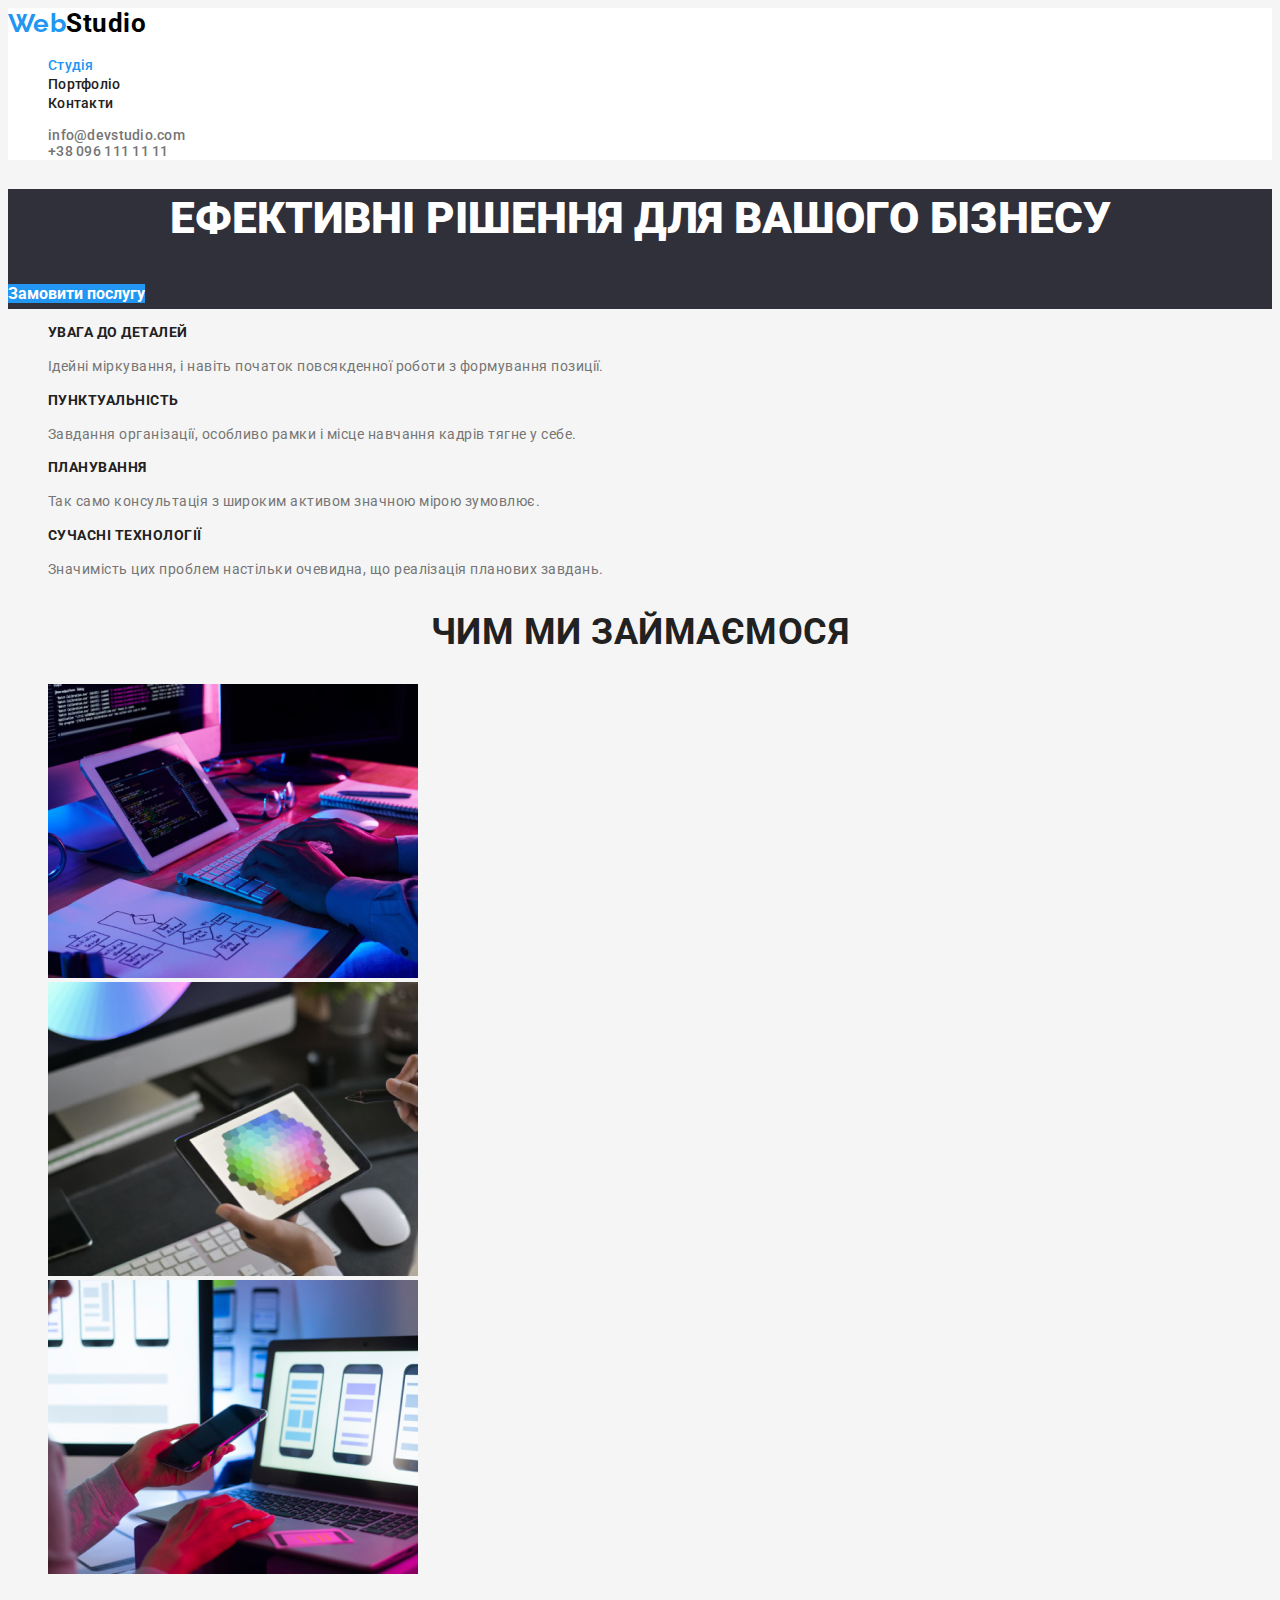
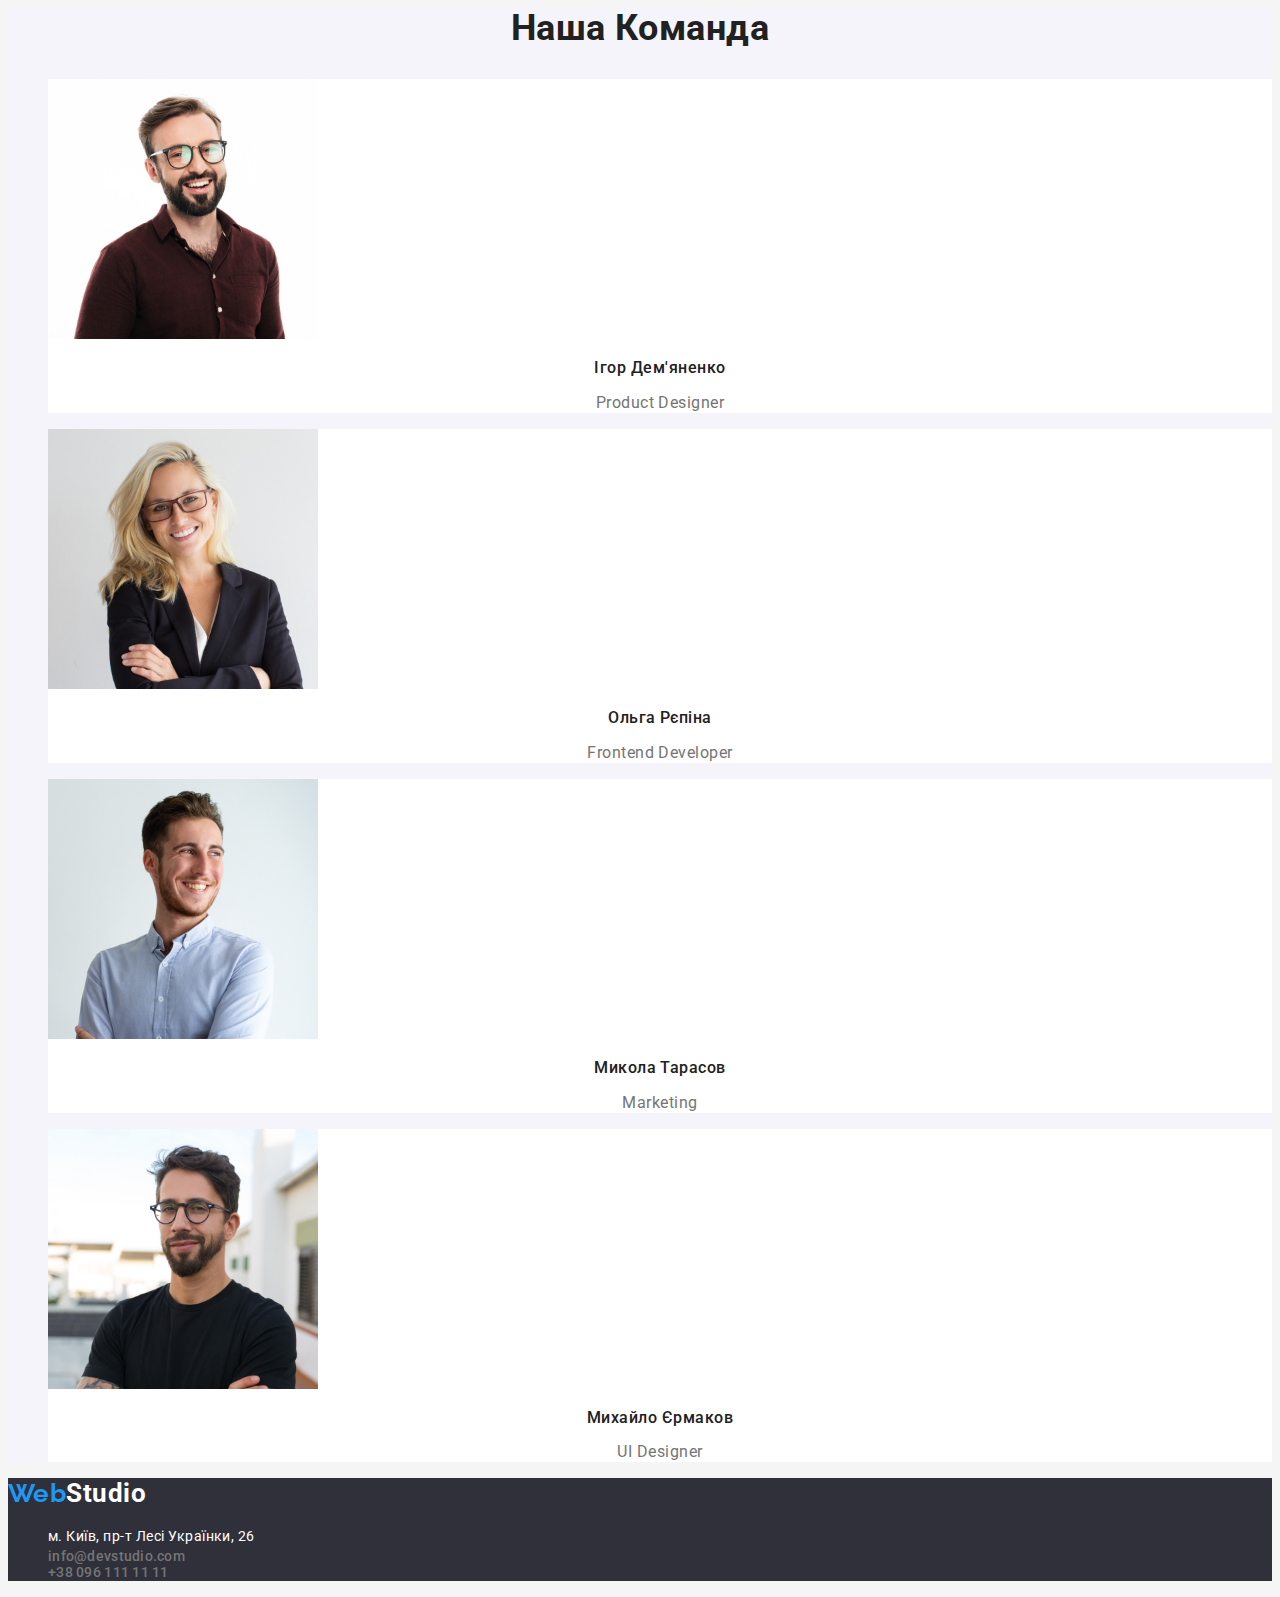
==== index.html @ 70645cce "first commit" ====
<!DOCTYPE html>
<html lang="uk">
  <head>
    <meta charset="UTF-8" />
    <meta http-equiv="X-UA-Compatible" content="IE=edge" />
    <meta name="viewport" content="width=device-width, initial-scale=1.0" />
    <link rel="preconnect" href="https://fonts.googleapis.com" />
    <link
      href="https://fonts.googleapis.com/css2?family=Raleway:wght@700&family=Roboto:wght@400;500;700;900&display=swap"
      rel="stylesheet"
    />
    <link rel="stylesheet" href="./styles/styles.css" />
    <title>WebStudio</title>
  </head>
  <body>
    <!--header block-->
    <header class="header">
      <nav>
        <a href="./index.html" class="logo"
          ><span class="first-text-logo">Web</span>Studio</a
        >
        <ul>
          <li>
            <a class="navigation link current" href="./index.html">Студія</a>
          </li>
          <li>
            <a class="navigation link" href="./portfolio.html">Портфоліо</a>
          </li>
          <li>
            <a class="navigation link" href="./contacts.html">Контакти</a>
          </li>
        </ul>
      </nav>

      <ul>
        <li>
          <address class="address link">
            <a href="mailto:info@devstudio.com"></a>info@devstudio.com
          </address>
        </li>
        <li>
          <address class="address link">
            <a href="tel:+380961111111"></a>+38 096 111 11 11
          </address>
        </li>
      </ul>
    </header>

    <!--main block-->
    <main>
      <!--hero block-->
      <section class="hero-section">
        <h1 class="hero-title">Ефективні рішення для вашого бізнесу</h1>
        <a class="hero-button" href="">Замовити послугу</a>
      </section>

      <!--description-->
      <section class="description">
        <h2 class="visually-hidden">Переваги</h2>
        <ul>
          <li>
            <h3 class="description-title">УВАГА ДО ДЕТАЛЕЙ</h3>
            <p class="description-subtitle">
              Ідейні міркування, і навіть початок повсякденної роботи з
              формування позиції.
            </p>
          </li>

          <li>
            <h3 class="description-title">ПУНКТУАЛЬНІСТЬ</h3>
            <p class="description-subtitle">
              Завдання організації, особливо рамки і місце навчання кадрів тягне
              у себе.
            </p>
          </li>

          <li>
            <h3 class="description-title">ПЛАНУВАННЯ</h3>
            <p class="description-subtitle">
              Так само консультація з широким активом значною мірою зумовлює.
            </p>
          </li>

          <li>
            <h3 class="description-title">СУЧАСНІ ТЕХНОЛОГІЇ</h3>
            <p class="description-subtitle">
              Значимість цих проблем настільки очевидна, що реалізація планових
              завдань.
            </p>
          </li>
        </ul>
      </section>

      <!--doing-->
      <section>
        <h2 class="section-title">ЧИМ МИ ЗАЙМАЄМОСЯ</h2>
        <ul>
          <li>
            <img src="./images/img1.jpg" alt="Пишуть код" width="370" />
          </li>
          <li>
            <img src="./images/img2.jpg" alt="Корекція коліру" width="370" />
          </li>
          <li>
            <img src="./images/img3.jpg" alt="Мобільні додатки" width="370" />
          </li>
        </ul>
      </section>

      <!--command-->
      <section class="command">
        <h2 class="section-title">Наша Команда</h2>
        <ul>
          <li class="card">
            <img src="./images/igor.jpg" alt="Чоловік" width="270" />
            <h3 class="command-title">Ігор Дем'яненко</h3>
            <p class="command-subtitle">Product Designer</p>
          </li>
          <li class="card">
            <img src="./images/olha.jpg" alt="Жінка" width="270" />
            <h3 class="command-title">Ольга Рєпіна</h3>
            <p class="command-subtitle">Frontend Developer</p>
          </li>
          <li class="card">
            <img src="./images/mikola.jpg" alt="Чоловік" width="270" />
            <h3 class="command-title">Микола Тарасов</h3>
            <p class="command-subtitle">Marketing</p>
          </li>
          <li class="card">
            <img src="./images/mihailo.jpg" alt="Чоловік" width="270" />
            <h3 class="command-title">Михайло Єрмаков</h3>
            <p class="command-subtitle">UI Designer</p>
          </li>
        </ul>
      </section>
    </main>

    <!--footer block-->
    <footer class="footer">
      <a href="./index.html" class="logo"
        ><span class="first-text-logo">Web</span>Studio</a
      >
      <ul>
        <li>
          <address class="address-street">
            м. Київ, пр-т Лесі Українки, 26
          </address>
        </li>
        <li>
          <address class="address link">
            <a href="mailto:info@devstudio.com"></a>info@devstudio.com
          </address>
        </li>
        <li>
          <address class="address link">
            <a href="tel:+380961111111"></a>+38 096 111 11 11
          </address>
        </li>
      </ul>
    </footer>
  </body>
</html>
---- styles/styles.css ----
:root {
    --primary-color-text: #212121;
    --secondary-color-text: #757575;
    --white-color-text: #FFFFFF;
    --accent-color-text: #2196F3;
    --hero-footer-background-color: #2F303A;
    --primary-background-color: #F5F5F5;
    --secondary-background-color: #FFFFFF;
    --command-button-background-color: #F5F4FA;
}

body {
    background-color: var(--primary-background-color);
    color: var(--primary-color-text);
    font-family: Roboto, sans-serif;
    letter-spacing: 0.03em;
}


.section-title {
    font-size: 36px;
    line-height: 1.16;
    text-align: center;
}

li {
    list-style-type: none;
}

.navigation.link.current {
    color: var(--accent-color-text);
}

.visually-hidden {
    position: absolute;
    white-space: nowrap;
    width: 1px;
    height: 1px;
    overflow: hidden;
    border: 0;
    padding: 0;
    clip: rect(0 0 0 0);
    clip-path: inset(50%);
    margin: -1px;
}

/* Header */

.header {
    background-color: var(--secondary-background-color);
}

.logo {
    color: #000000;
    text-decoration: none;
    font-weight: 700;
    font-size: 26px;
    line-height: 1.19;
    
}

.first-text-logo{
    color: var(--accent-color-text);
    font-family: Raleway, sans-serif;

}

.link {
    text-decoration: none;
}

.navigation.link {
    color: var(--primary-color-text);
    font-weight: 500;
    font-size: 14px;
    line-height: 1.14;
    letter-spacing: 0.02em;
}

.address.link {
    color: var(--secondary-color-text);
    font-style: normal;
    font-weight: 500;
    font-size: 14px;
    line-height: 1.14;
    letter-spacing: 0.02em;
}

.link:hover,
.link:focus {
    color: var(--accent-color-text);
}



/* Main block */

/* Hero */
.hero-section {
    background-color: var(--hero-footer-background-color);
    letter-spacing: 0.0em;
}

.hero-title{
    color: var(--white-color-text);
    font-weight: 900;
    font-size: 44px;
    line-height: 1.36;
    text-align: center;
    text-transform: uppercase;
}

.hero-button{
    background-color: var(--accent-color-text);
    color: var(--white-color-text);
    text-decoration: none;
    font-weight: 700;
    font-size: 16px;
    line-height: 1.88;
}

/* description */
.description-title {
    font-size: 14px;
    line-height: 1.14;
    text-transform: uppercase;
}

.description-subtitle {
    color: var(--secondary-color-text);
    font-size: 14px;
    line-height: 1.71;
}

/* Command */
.command {
    background-color: var(--command-button-background-color);
}

.card {
    background-color: var(--secondary-background-color);
}

.command-title {
    font-weight: 500;
    font-size: 16px;
    line-height: 1.18;
    text-align: center;
}

.command-subtitle {
    color: var(--secondary-color-text);
    font-weight: 400;
    font-size: 16px;
    line-height: 1.18;
    text-align: center;
}

/* Footer */
.footer {
    background-color: var(--hero-footer-background-color);
}

.footer .logo {
    color: var(--white-color-text);
}

.address-street {
    color: var(--white-color-text);
    font-style: normal;
    font-weight: 400;
    font-size: 14px;
    line-height: 1.71;
}


/* PORTFOLIO */

/* portfilio */


.portfolio-button {
    color: var(--primary-color-text);
    background-color: var(--command-button-background-color);
    font-family: inherit;
    border-radius: 4px;
    font-weight: 500;
    font-size: 16px;
    line-height: 1.62;
    text-align: center;
    border: none;
    cursor: pointer
}

.portfolio-button:hover,
.portfolio-button:focus {
    background-color: var(--accent-color-text);
    color: var(--white-color-text);
}


.card-title {
    color: var(--primary-color-text);
    font-size: 18px;
    line-height: 2;
    letter-spacing: 0.06em;
}

.card-subtitle {
    color: var(--secondary-color-text);
    font-weight: 400;
    font-size: 16px;
    line-height: 1.88;
}
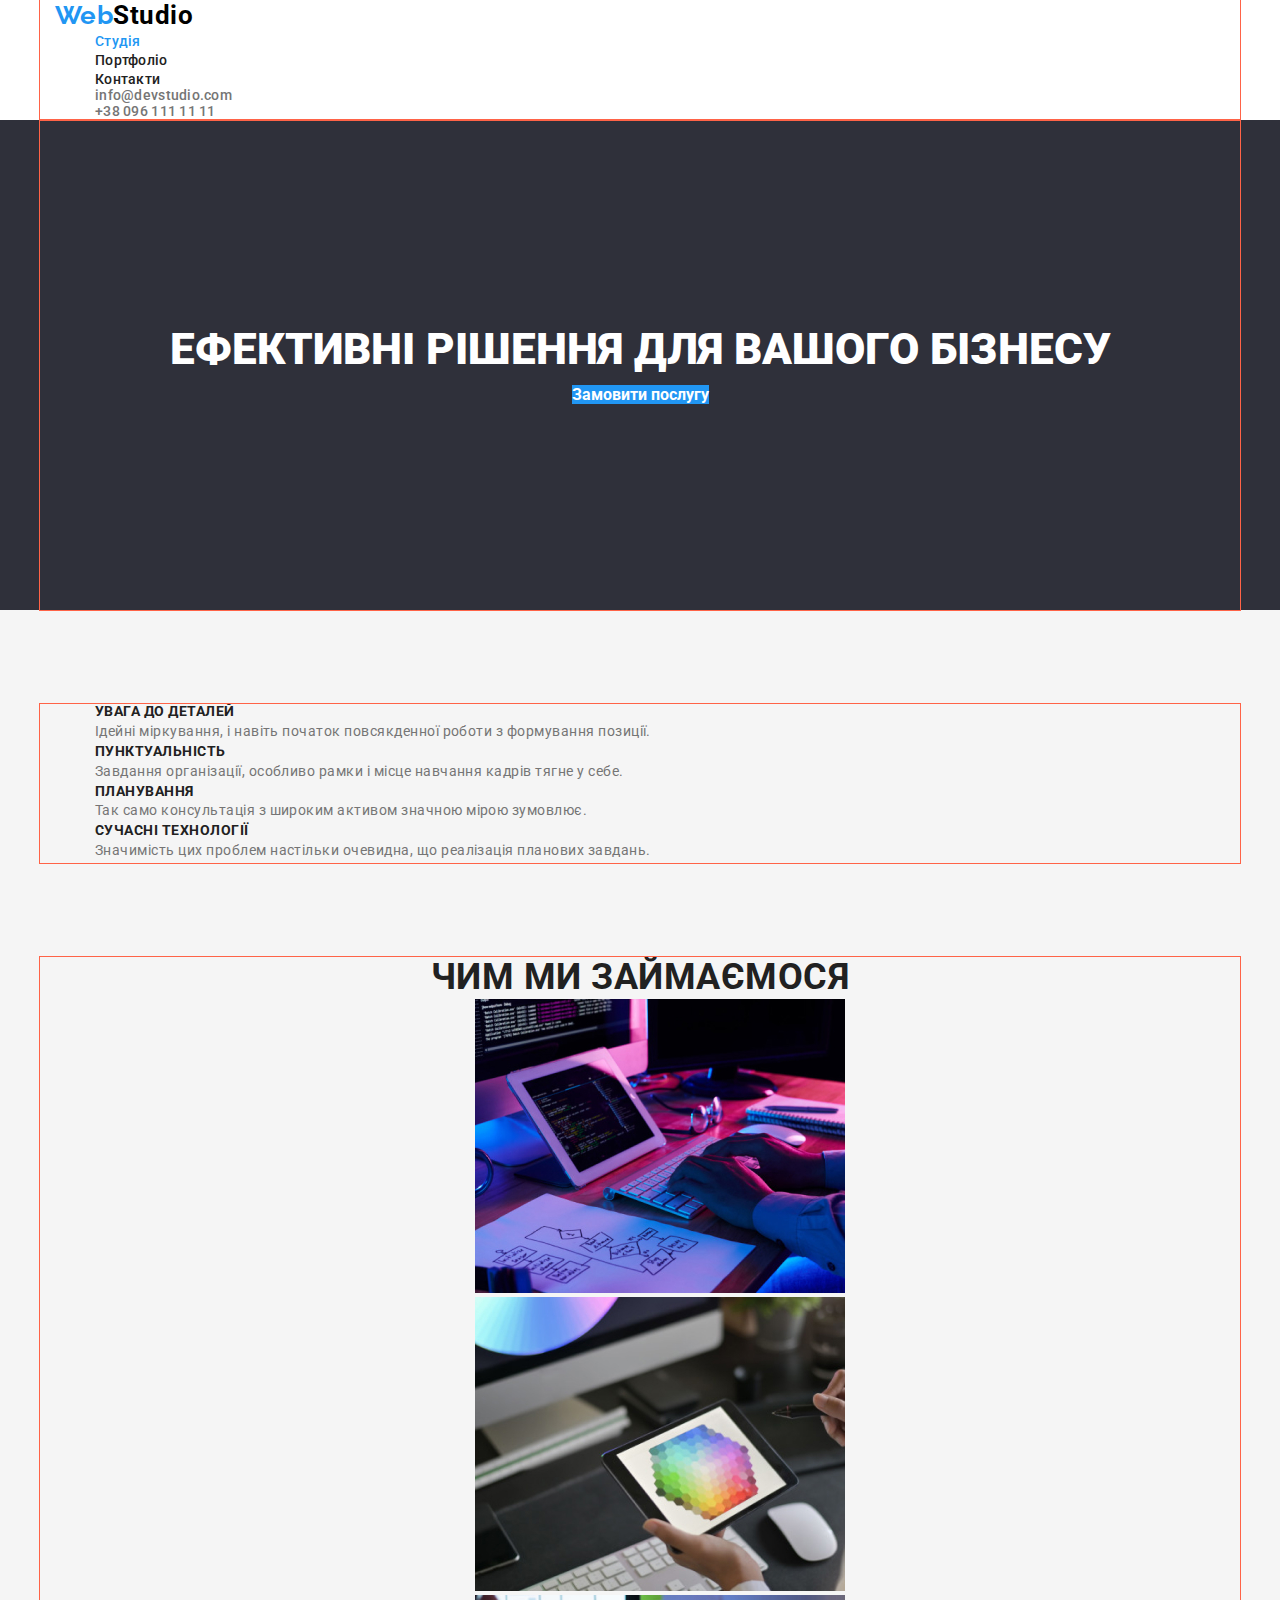
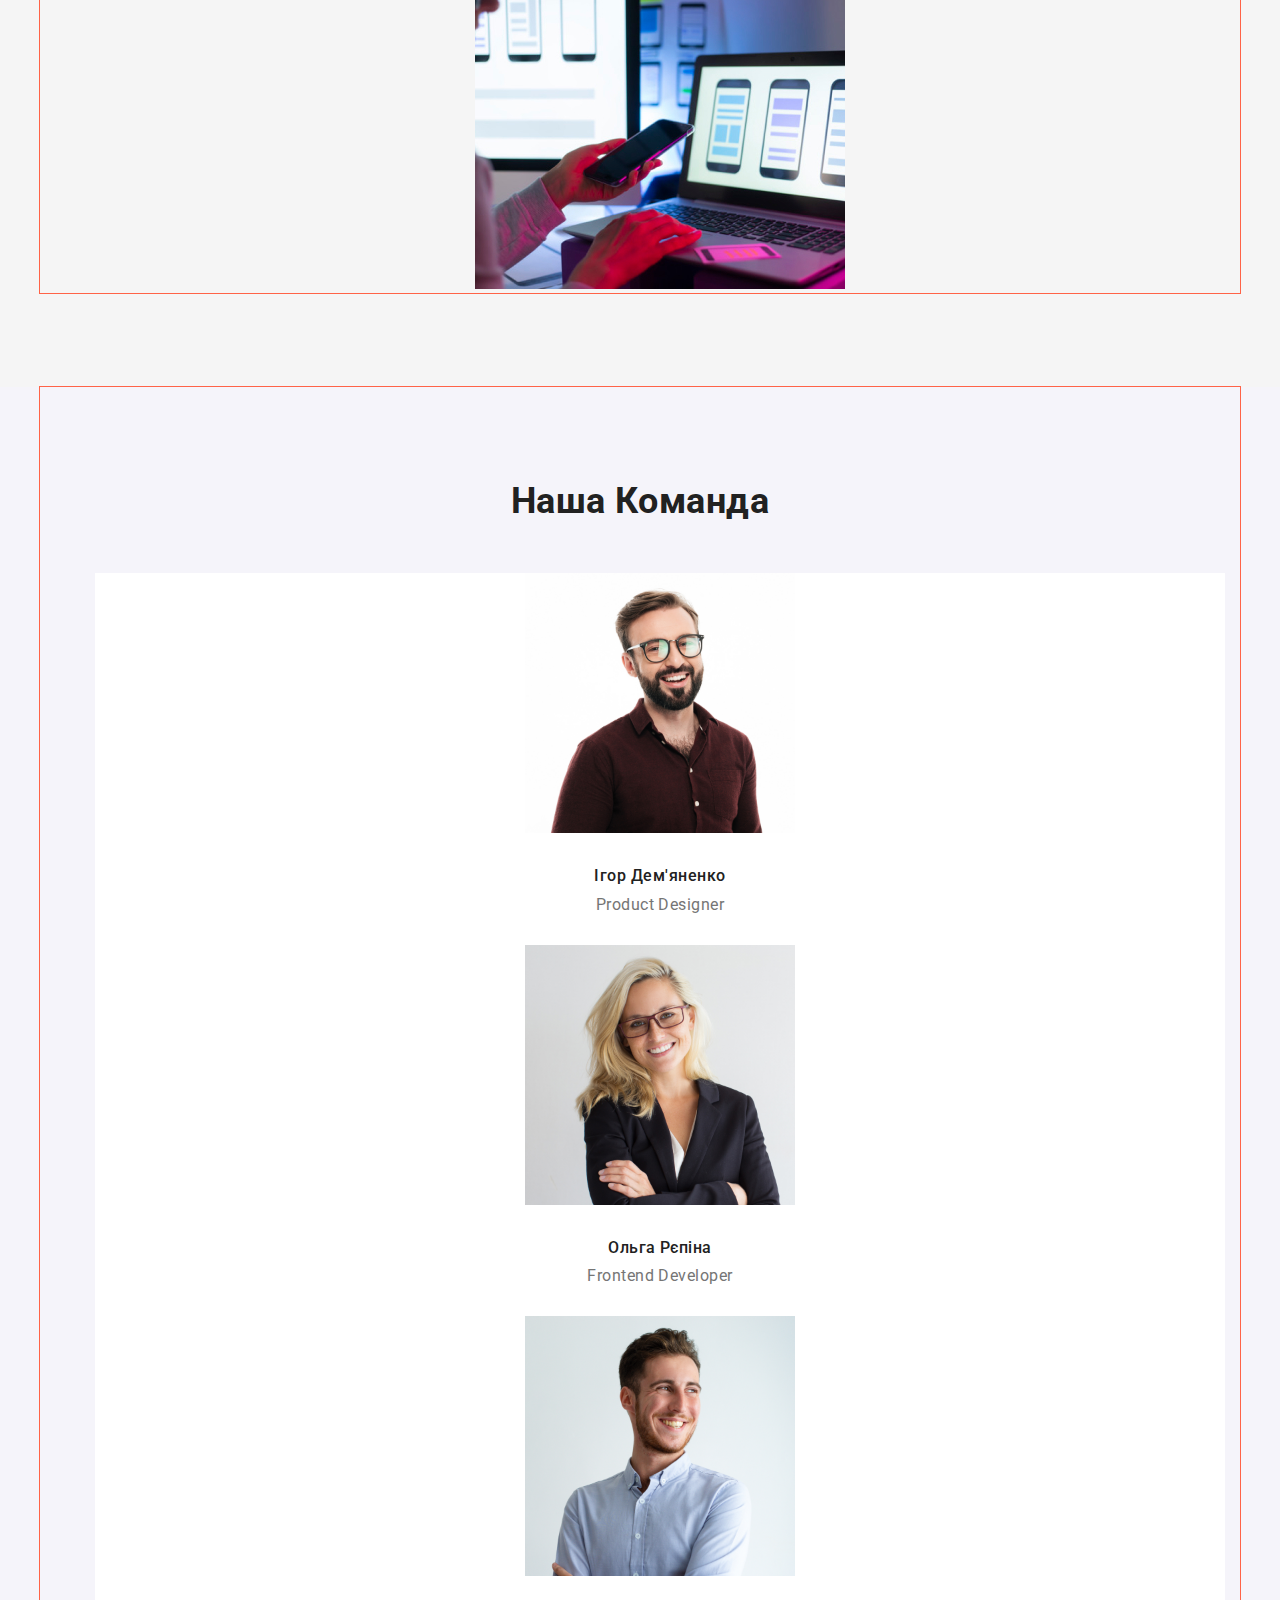
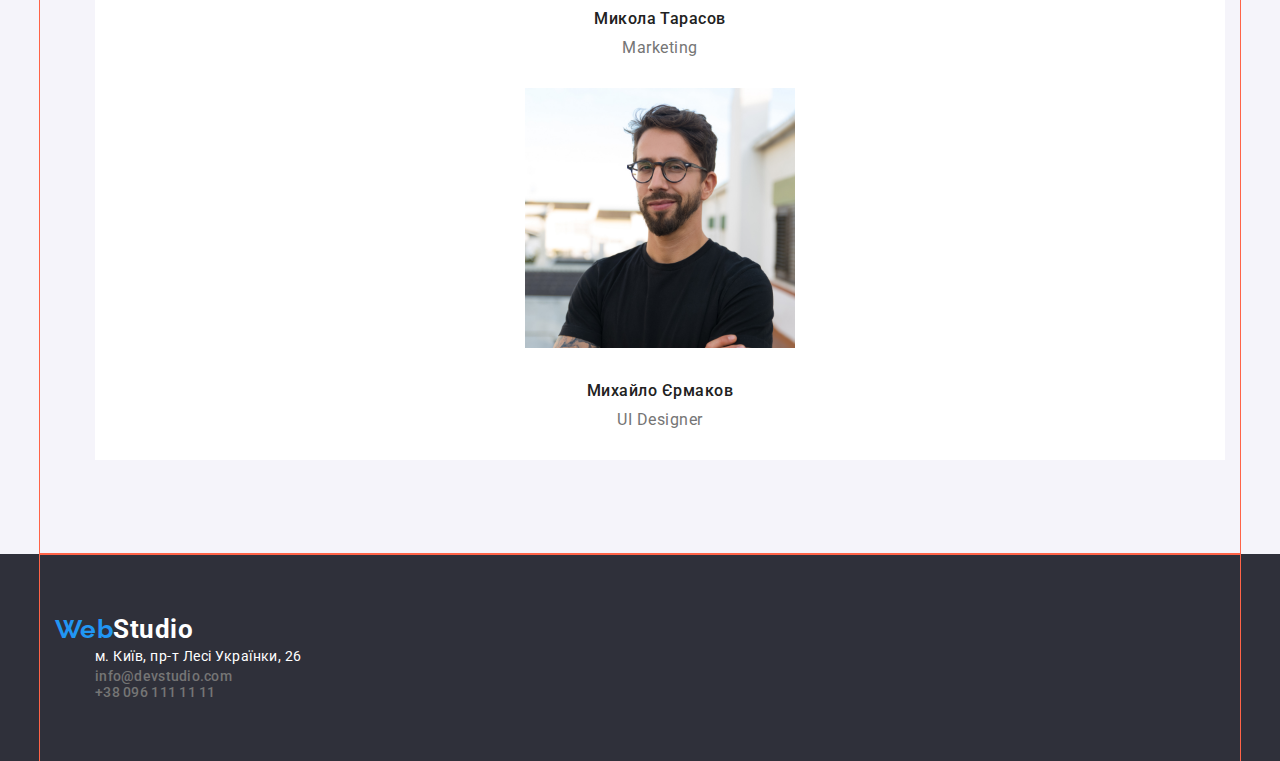
==== commit ed7ceb9d: "add padding and magrin in index.html" ====
--- a/index.html
+++ b/index.html
@@ -15,148 +15,180 @@
   <body>
     <!--header block-->
     <header class="header">
-      <nav>
-        <a href="./index.html" class="logo"
-          ><span class="first-text-logo">Web</span>Studio</a
-        >
+      <div class="container">
+        <nav>
+          <a href="./index.html" class="logo"
+            ><span class="first-text-logo">Web</span>Studio</a
+          >
+          <ul>
+            <li>
+              <a class="navigation link current" href="./index.html">Студія</a>
+            </li>
+            <li>
+              <a class="navigation link" href="./portfolio.html">Портфоліо</a>
+            </li>
+            <li>
+              <a class="navigation link" href="./contacts.html">Контакти</a>
+            </li>
+          </ul>
+        </nav>
+
         <ul>
           <li>
-            <a class="navigation link current" href="./index.html">Студія</a>
+            <address class="address link">
+              <a href="mailto:info@devstudio.com"></a>info@devstudio.com
+            </address>
           </li>
           <li>
-            <a class="navigation link" href="./portfolio.html">Портфоліо</a>
-          </li>
-          <li>
-            <a class="navigation link" href="./contacts.html">Контакти</a>
+            <address class="address link">
+              <a href="tel:+380961111111"></a>+38 096 111 11 11
+            </address>
           </li>
         </ul>
-      </nav>
-
-      <ul>
-        <li>
-          <address class="address link">
-            <a href="mailto:info@devstudio.com"></a>info@devstudio.com
-          </address>
-        </li>
-        <li>
-          <address class="address link">
-            <a href="tel:+380961111111"></a>+38 096 111 11 11
-          </address>
-        </li>
-      </ul>
+      </div>
     </header>
 
     <!--main block-->
     <main>
       <!--hero block-->
       <section class="hero-section">
-        <h1 class="hero-title">Ефективні рішення для вашого бізнесу</h1>
-        <a class="hero-button" href="">Замовити послугу</a>
+        <div class="container">
+          <h1 class="hero-title">Ефективні рішення для вашого бізнесу</h1>
+          <a class="hero-button" href="">Замовити послугу</a>
+        </div>
       </section>
 
       <!--description-->
       <section class="description">
-        <h2 class="visually-hidden">Переваги</h2>
-        <ul>
-          <li>
-            <h3 class="description-title">УВАГА ДО ДЕТАЛЕЙ</h3>
-            <p class="description-subtitle">
-              Ідейні міркування, і навіть початок повсякденної роботи з
-              формування позиції.
-            </p>
-          </li>
+        <div class="container">
+          <h2 class="visually-hidden">Переваги</h2>
+          <ul>
+            <li>
+              <h3 class="description-title">УВАГА ДО ДЕТАЛЕЙ</h3>
+              <p class="description-subtitle">
+                Ідейні міркування, і навіть початок повсякденної роботи з
+                формування позиції.
+              </p>
+            </li>
 
-          <li>
-            <h3 class="description-title">ПУНКТУАЛЬНІСТЬ</h3>
-            <p class="description-subtitle">
-              Завдання організації, особливо рамки і місце навчання кадрів тягне
-              у себе.
-            </p>
-          </li>
+            <li>
+              <h3 class="description-title">ПУНКТУАЛЬНІСТЬ</h3>
+              <p class="description-subtitle">
+                Завдання організації, особливо рамки і місце навчання кадрів
+                тягне у себе.
+              </p>
+            </li>
 
-          <li>
-            <h3 class="description-title">ПЛАНУВАННЯ</h3>
-            <p class="description-subtitle">
-              Так само консультація з широким активом значною мірою зумовлює.
-            </p>
-          </li>
+            <li>
+              <h3 class="description-title">ПЛАНУВАННЯ</h3>
+              <p class="description-subtitle">
+                Так само консультація з широким активом значною мірою зумовлює.
+              </p>
+            </li>
 
-          <li>
-            <h3 class="description-title">СУЧАСНІ ТЕХНОЛОГІЇ</h3>
-            <p class="description-subtitle">
-              Значимість цих проблем настільки очевидна, що реалізація планових
-              завдань.
-            </p>
-          </li>
-        </ul>
+            <li>
+              <h3 class="description-title">СУЧАСНІ ТЕХНОЛОГІЇ</h3>
+              <p class="description-subtitle">
+                Значимість цих проблем настільки очевидна, що реалізація
+                планових завдань.
+              </p>
+            </li>
+          </ul>
+        </div>
       </section>
 
       <!--doing-->
-      <section>
-        <h2 class="section-title">ЧИМ МИ ЗАЙМАЄМОСЯ</h2>
-        <ul>
-          <li>
-            <img src="./images/img1.jpg" alt="Пишуть код" width="370" />
-          </li>
-          <li>
-            <img src="./images/img2.jpg" alt="Корекція коліру" width="370" />
-          </li>
-          <li>
-            <img src="./images/img3.jpg" alt="Мобільні додатки" width="370" />
-          </li>
-        </ul>
+      <section class="doing-selection">
+        <div class="container">
+          <h2 class="section-title">ЧИМ МИ ЗАЙМАЄМОСЯ</h2>
+          <ul>
+            <li>
+              <img src="./images/img1.jpg" alt="Пишуть код" width="370" />
+            </li>
+            <li>
+              <img src="./images/img2.jpg" alt="Корекція коліру" width="370" />
+            </li>
+            <li>
+              <img src="./images/img3.jpg" alt="Мобільні додатки" width="370" />
+            </li>
+          </ul>
+        </div>
       </section>
 
       <!--command-->
       <section class="command">
-        <h2 class="section-title">Наша Команда</h2>
-        <ul>
-          <li class="card">
-            <img src="./images/igor.jpg" alt="Чоловік" width="270" />
-            <h3 class="command-title">Ігор Дем'яненко</h3>
-            <p class="command-subtitle">Product Designer</p>
-          </li>
-          <li class="card">
-            <img src="./images/olha.jpg" alt="Жінка" width="270" />
-            <h3 class="command-title">Ольга Рєпіна</h3>
-            <p class="command-subtitle">Frontend Developer</p>
-          </li>
-          <li class="card">
-            <img src="./images/mikola.jpg" alt="Чоловік" width="270" />
-            <h3 class="command-title">Микола Тарасов</h3>
-            <p class="command-subtitle">Marketing</p>
-          </li>
-          <li class="card">
-            <img src="./images/mihailo.jpg" alt="Чоловік" width="270" />
-            <h3 class="command-title">Михайло Єрмаков</h3>
-            <p class="command-subtitle">UI Designer</p>
-          </li>
-        </ul>
+        <div class="container">
+          <h2 class="section-title">Наша Команда</h2>
+          <ul>
+            <li class="card">
+              <img
+                class="command-img"
+                src="./images/igor.jpg"
+                alt="Чоловік"
+                width="270"
+              />
+              <h3 class="command-title">Ігор Дем'яненко</h3>
+              <p class="command-subtitle">Product Designer</p>
+            </li>
+            <li class="card">
+              <img
+                class="command-img"
+                src="./images/olha.jpg"
+                alt="Жінка"
+                width="270"
+              />
+              <h3 class="command-title">Ольга Рєпіна</h3>
+              <p class="command-subtitle">Frontend Developer</p>
+            </li>
+            <li class="card">
+              <img
+                class="command-img"
+                src="./images/mikola.jpg"
+                alt="Чоловік"
+                width="270"
+              />
+              <h3 class="command-title">Микола Тарасов</h3>
+              <p class="command-subtitle">Marketing</p>
+            </li>
+            <li class="card">
+              <img
+                class="command-img"
+                src="./images/mihailo.jpg"
+                alt="Чоловік"
+                width="270"
+              />
+              <h3 class="command-title">Михайло Єрмаков</h3>
+              <p class="command-subtitle">UI Designer</p>
+            </li>
+          </ul>
+        </div>
       </section>
     </main>
 
     <!--footer block-->
     <footer class="footer">
-      <a href="./index.html" class="logo"
-        ><span class="first-text-logo">Web</span>Studio</a
-      >
-      <ul>
-        <li>
-          <address class="address-street">
-            м. Київ, пр-т Лесі Українки, 26
-          </address>
-        </li>
-        <li>
-          <address class="address link">
-            <a href="mailto:info@devstudio.com"></a>info@devstudio.com
-          </address>
-        </li>
-        <li>
-          <address class="address link">
-            <a href="tel:+380961111111"></a>+38 096 111 11 11
-          </address>
-        </li>
-      </ul>
+      <div class="container">
+        <a href="./index.html" class="logo"
+          ><span class="first-text-logo">Web</span>Studio</a
+        >
+        <ul>
+          <li>
+            <address class="address-street">
+              м. Київ, пр-т Лесі Українки, 26
+            </address>
+          </li>
+          <li>
+            <address class="address link">
+              <a href="mailto:info@devstudio.com"></a>info@devstudio.com
+            </address>
+          </li>
+          <li>
+            <address class="address link">
+              <a href="tel:+380961111111"></a>+38 096 111 11 11
+            </address>
+          </li>
+        </ul>
+      </div>
     </footer>
   </body>
 </html>
--- a/styles/styles.css
+++ b/styles/styles.css
@@ -10,6 +10,7 @@
 }
 
 body {
+    margin: 0;
     background-color: var(--primary-background-color);
     color: var(--primary-color-text);
     font-family: Roboto, sans-serif;
@@ -20,7 +21,6 @@
 .section-title {
     font-size: 36px;
     line-height: 1.16;
-    text-align: center;
 }
 
 li {
@@ -44,11 +44,30 @@
     margin: -1px;
 }
 
+h1,
+h2,
+h3,
+h4,
+ul,
+p {
+    margin: 0;
+}
+
+.container {
+    width: 1170px;
+    margin: 0 auto;
+    padding-left: 15px;
+    padding-right: 15px;
+    outline: 1px solid tomato;
+    
+}
+
 /* Header */
 
 .header {
     background-color: var(--secondary-background-color);
 }
+
 
 .logo {
     color: #000000;
@@ -99,6 +118,14 @@
 .hero-section {
     background-color: var(--hero-footer-background-color);
     letter-spacing: 0.0em;
+    text-align: center;
+    margin-bottom: 94px;
+}
+
+.hero-section .container {
+    padding-top: 200px;
+    padding-bottom: 200px;
+
 }
 
 .hero-title{
@@ -106,7 +133,6 @@
     font-weight: 900;
     font-size: 44px;
     line-height: 1.36;
-    text-align: center;
     text-transform: uppercase;
 }
 
@@ -120,6 +146,11 @@
 }
 
 /* description */
+
+.description {
+    margin-bottom: 94px;
+}
+
 .description-title {
     font-size: 14px;
     line-height: 1.14;
@@ -132,20 +163,42 @@
     line-height: 1.71;
 }
 
+/* Doing */
+
+.doing-selection {
+    margin-bottom: 94px;
+    text-align: center;
+}
+
 /* Command */
+.command .container {
+    padding-top: 94px;
+    padding-bottom: 94px;
+    text-align: center;
+}
+
 .command {
     background-color: var(--command-button-background-color);
 }
 
+.command .section-title {
+    margin-bottom: 50px;
+}
+
 .card {
     background-color: var(--secondary-background-color);
 }
 
+.command-img {
+    margin-bottom: 30px;
+}
+
 .command-title {
     font-weight: 500;
     font-size: 16px;
     line-height: 1.18;
     text-align: center;
+    margin-bottom: 10px;
 }
 
 .command-subtitle {
@@ -154,6 +207,7 @@
     font-size: 16px;
     line-height: 1.18;
     text-align: center;
+    padding-bottom: 30px;
 }
 
 /* Footer */
@@ -173,6 +227,11 @@
     line-height: 1.71;
 }
 
+.footer .container {
+    padding-top: 60px;
+    padding-bottom: 60px;
+}
+
 
 /* PORTFOLIO */
 
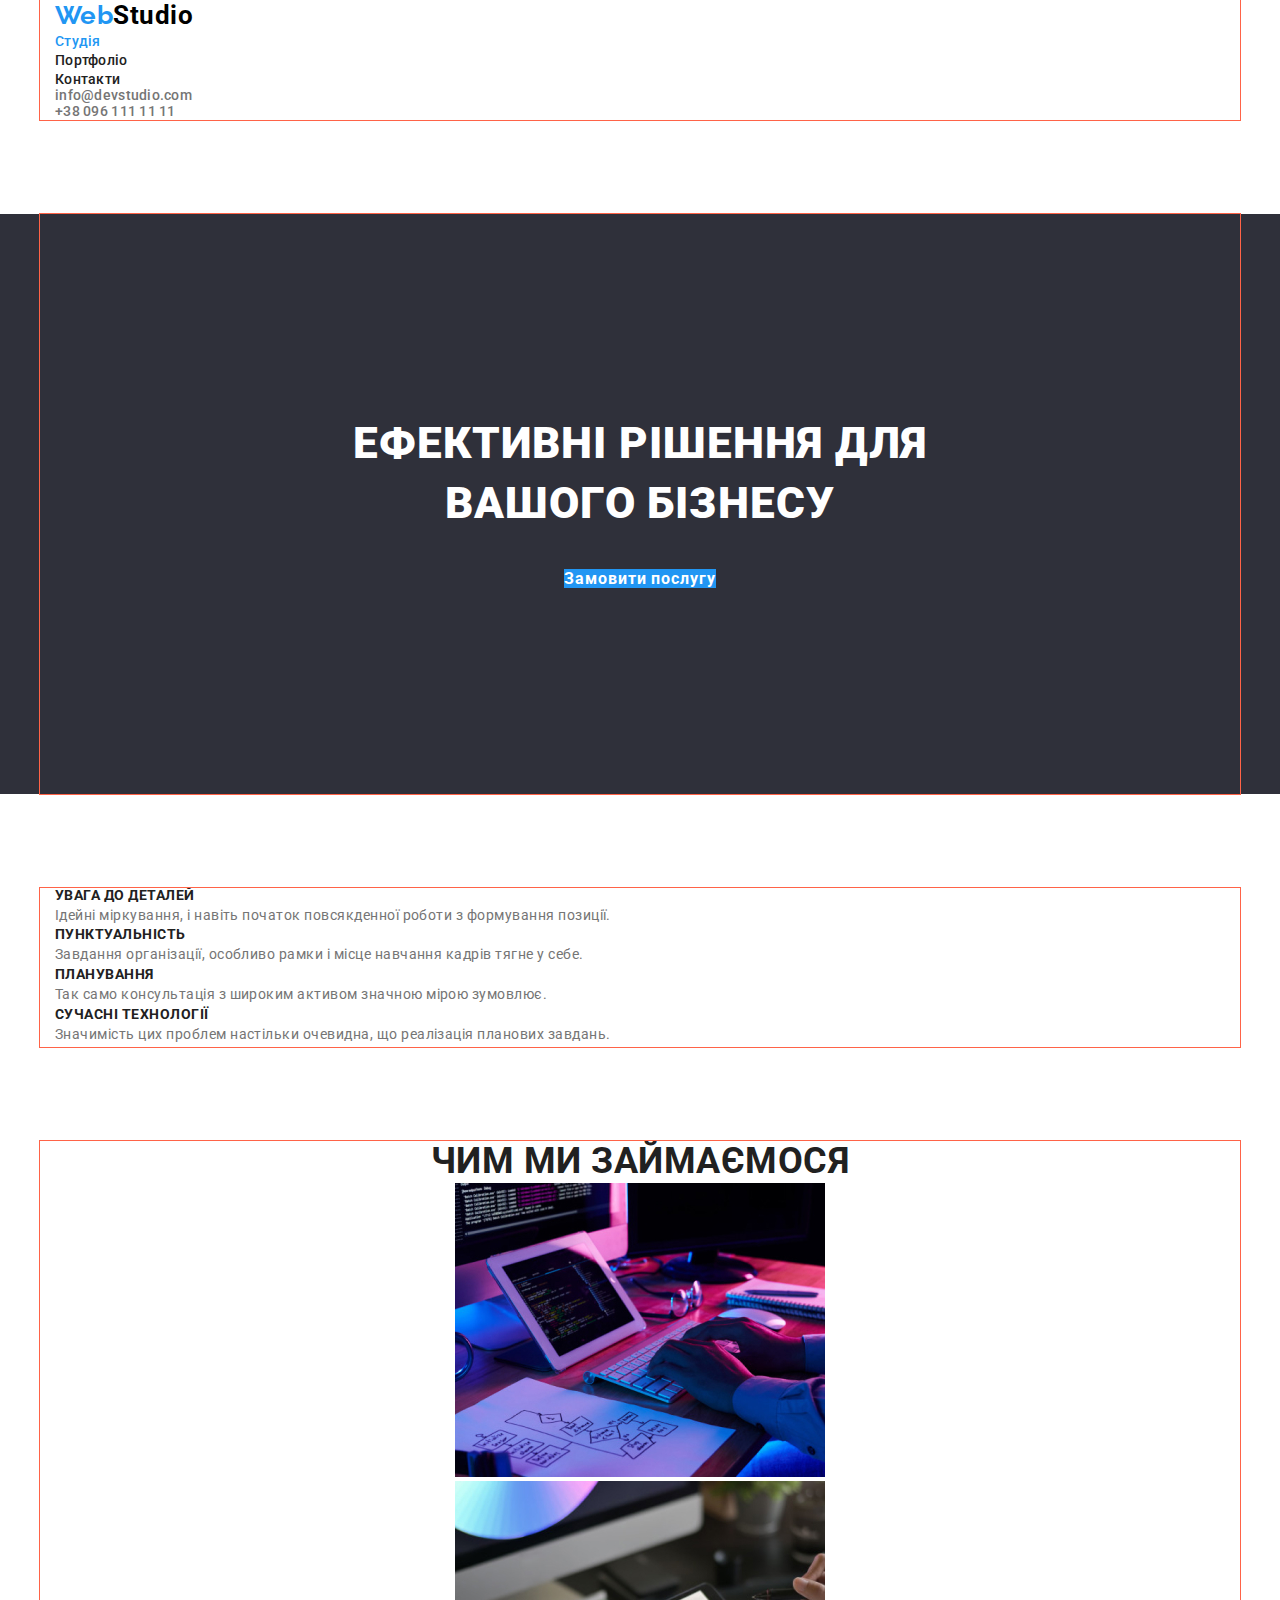
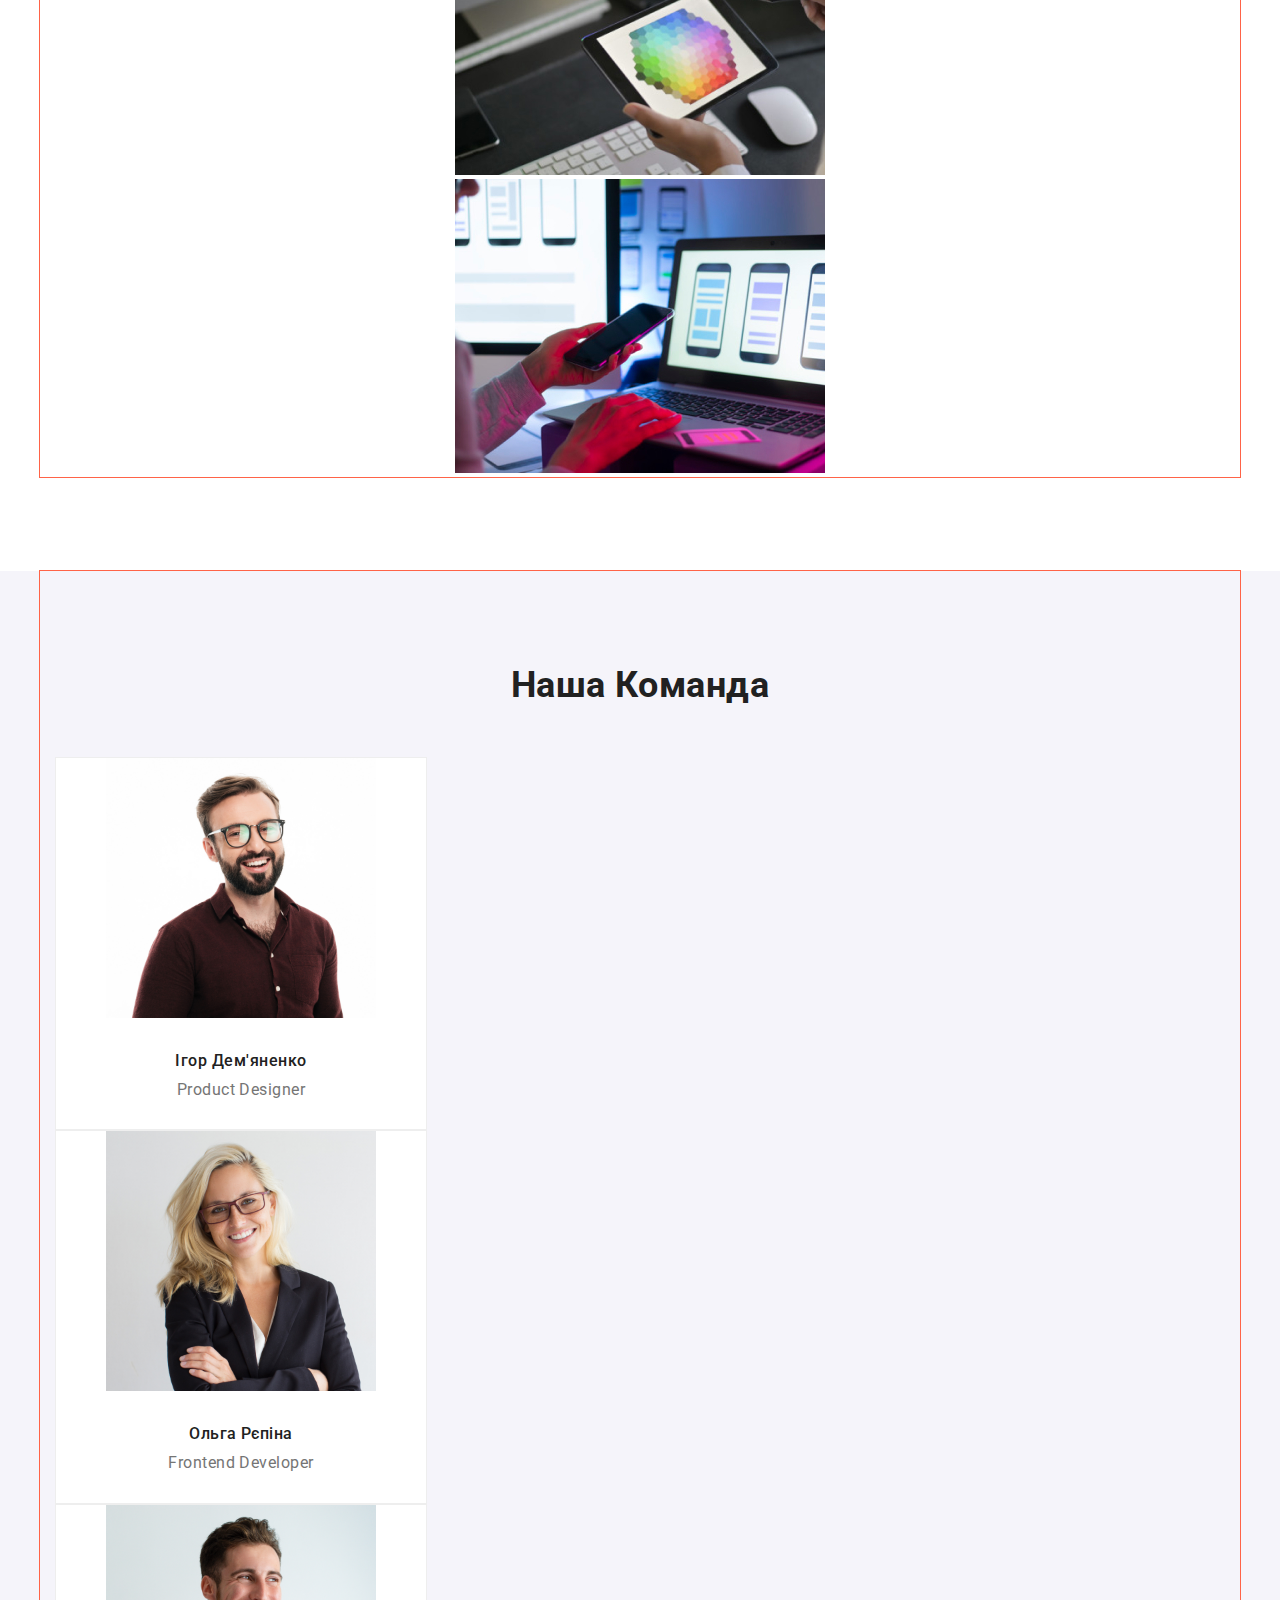
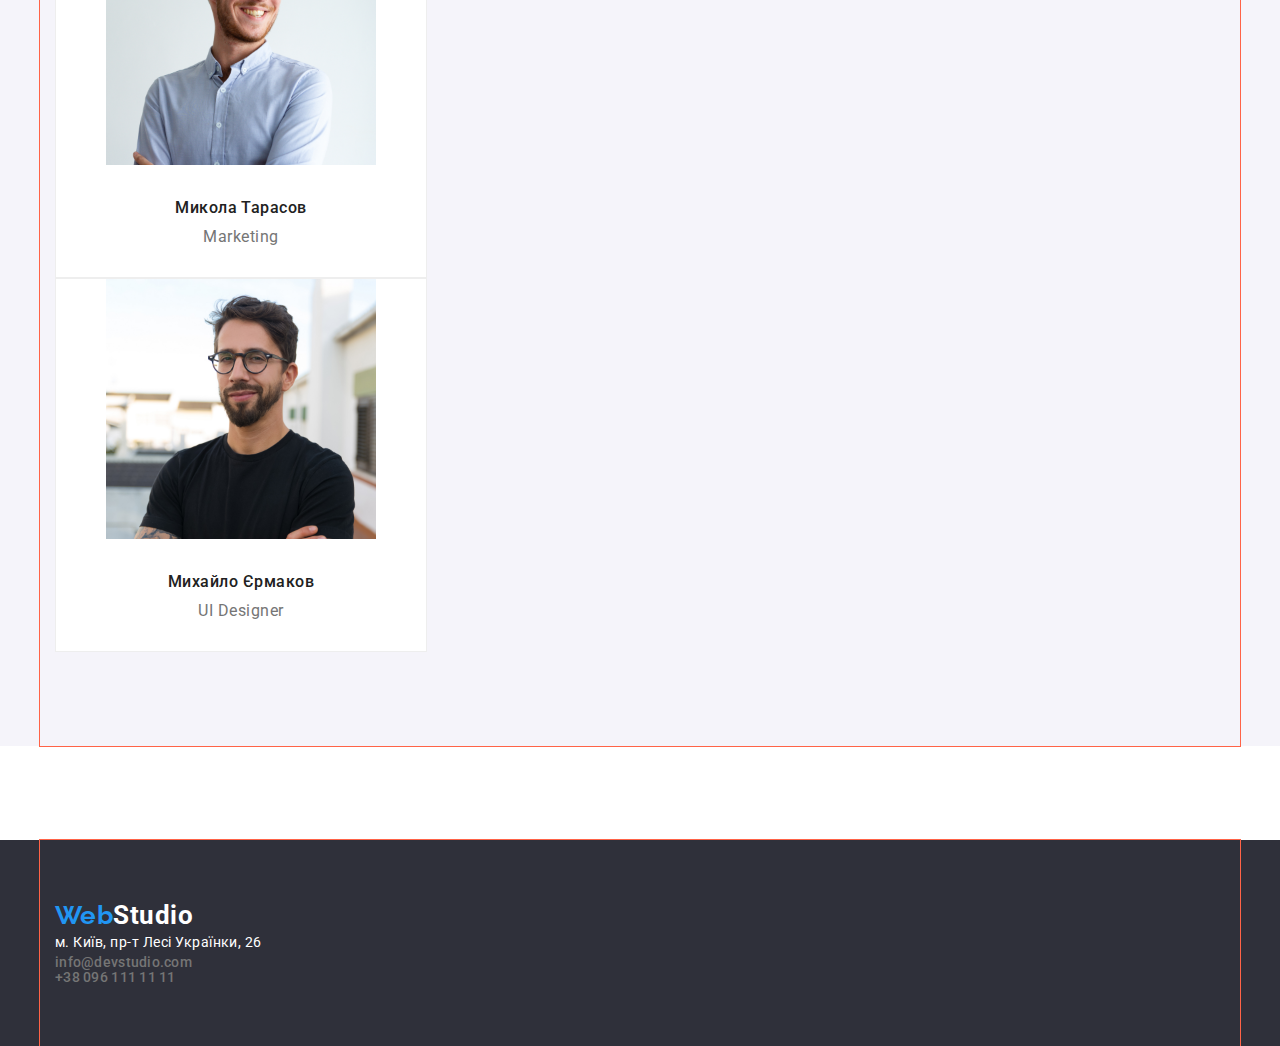
==== commit 040e541e: "add margin and padding in portfolio.html" ====
--- a/index.html
+++ b/index.html
@@ -116,7 +116,7 @@
       </section>
 
       <!--command-->
-      <section class="command">
+      <section class="command-selection">
         <div class="container">
           <h2 class="section-title">Наша Команда</h2>
           <ul>
--- a/styles/styles.css
+++ b/styles/styles.css
@@ -1,11 +1,9 @@
 :root {
     --primary-color-text: #212121;
     --secondary-color-text: #757575;
-    --white-color-text: #FFFFFF;
     --accent-color-text: #2196F3;
     --hero-footer-background-color: #2F303A;
-    --primary-background-color: #F5F5F5;
-    --secondary-background-color: #FFFFFF;
+    --primary-background-color: #FFFFFF;
     --command-button-background-color: #F5F4FA;
 }
 
@@ -51,13 +49,14 @@
 ul,
 p {
     margin: 0;
+    padding: 0;
 }
 
 .container {
-    width: 1170px;
+    box-sizing: border-box;
+    width: 1200px;
     margin: 0 auto;
-    padding-left: 15px;
-    padding-right: 15px;
+    padding: 0 15px;
     outline: 1px solid tomato;
     
 }
@@ -65,7 +64,7 @@
 /* Header */
 
 .header {
-    background-color: var(--secondary-background-color);
+    background-color: var(--primary-background-color);
 }
 
 
@@ -117,32 +116,37 @@
 /* Hero */
 .hero-section {
     background-color: var(--hero-footer-background-color);
-    letter-spacing: 0.0em;
+    letter-spacing: 0.06em;
     text-align: center;
     margin-bottom: 94px;
 }
 
 .hero-section .container {
-    padding-top: 200px;
-    padding-bottom: 200px;
+    padding: 200px 280px;
 
 }
 
 .hero-title{
-    color: var(--white-color-text);
+    color: var(--primary-background-color);
     font-weight: 900;
     font-size: 44px;
     line-height: 1.36;
     text-transform: uppercase;
+    margin-bottom: 30px;
 }
 
 .hero-button{
+    /* display: inline-block; */
     background-color: var(--accent-color-text);
-    color: var(--white-color-text);
+    color: var(--primary-background-color);
     text-decoration: none;
     font-weight: 700;
     font-size: 16px;
     line-height: 1.88;
+    /* min-width: 216px;
+    min-height: 50px;
+    border-radius: 4px; */
+
 }
 
 /* description */
@@ -171,22 +175,23 @@
 }
 
 /* Command */
-.command .container {
+.command-selection .container {
     padding-top: 94px;
     padding-bottom: 94px;
     text-align: center;
 }
 
-.command {
+.command-selection {
     background-color: var(--command-button-background-color);
-}
-
-.command .section-title {
+    margin-bottom: 94px;
+}
+
+.command-selection .section-title {
     margin-bottom: 50px;
 }
 
 .card {
-    background-color: var(--secondary-background-color);
+    background-color: var(--primary-background-color);
 }
 
 .command-img {
@@ -216,11 +221,11 @@
 }
 
 .footer .logo {
-    color: var(--white-color-text);
+    color: var(--primary-background-color);
 }
 
 .address-street {
-    color: var(--white-color-text);
+    color: var(--primary-background-color);
     font-style: normal;
     font-weight: 400;
     font-size: 14px;
@@ -237,6 +242,20 @@
 
 /* portfilio */
 
+.header {
+    margin-bottom: 94px;
+}
+
+.portfolio-section {
+    margin-bottom: 94px;
+}
+.portfolio-section .container:first-child {
+    margin-bottom: 50px;    
+}
+
+.portfolio-buttons {
+
+}
 
 .portfolio-button {
     color: var(--primary-color-text);
@@ -248,21 +267,40 @@
     line-height: 1.62;
     text-align: center;
     border: none;
-    cursor: pointer
+    cursor: pointer;
+    padding: 6px 26px;
 }
 
 .portfolio-button:hover,
 .portfolio-button:focus {
     background-color: var(--accent-color-text);
-    color: var(--white-color-text);
-}
-
+    color: var(--primary-background-color);
+}
+
+.card-img {
+    margin-bottom: 20px;
+}
+
+.card {
+    max-width: 370px;
+    /* max-height: 400px; */
+    border: 1px solid #EEEEEE;
+    /* background-color: tomato; */
+}
+
+.card-link {
+    text-decoration: none;
+    width: 0;
+    height: 0;
+}
 
 .card-title {
     color: var(--primary-color-text);
     font-size: 18px;
     line-height: 2;
     letter-spacing: 0.06em;
+    margin-bottom: 4px;
+    padding-left: 24px;
 }
 
 .card-subtitle {
@@ -270,5 +308,7 @@
     font-weight: 400;
     font-size: 16px;
     line-height: 1.88;
-}
-
+    padding-bottom: 20px;
+    padding-left: 24px;
+}
+
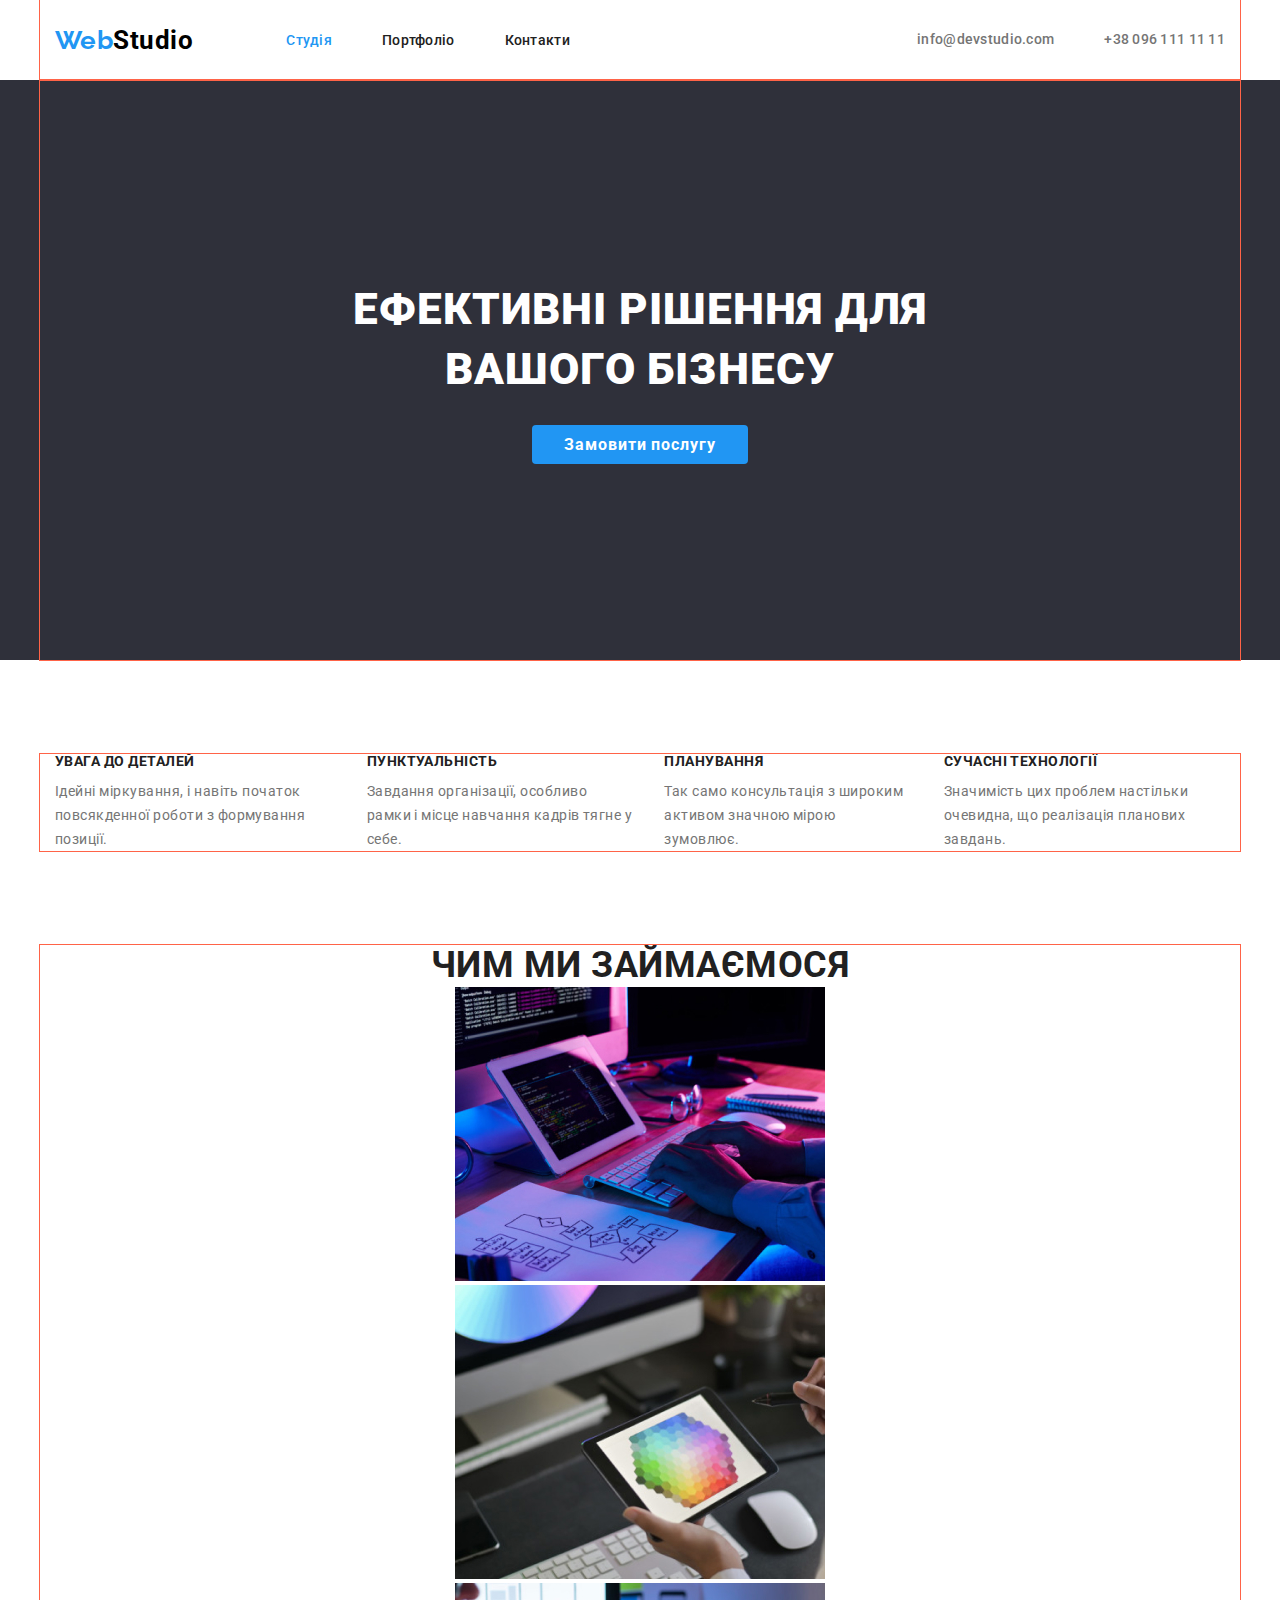
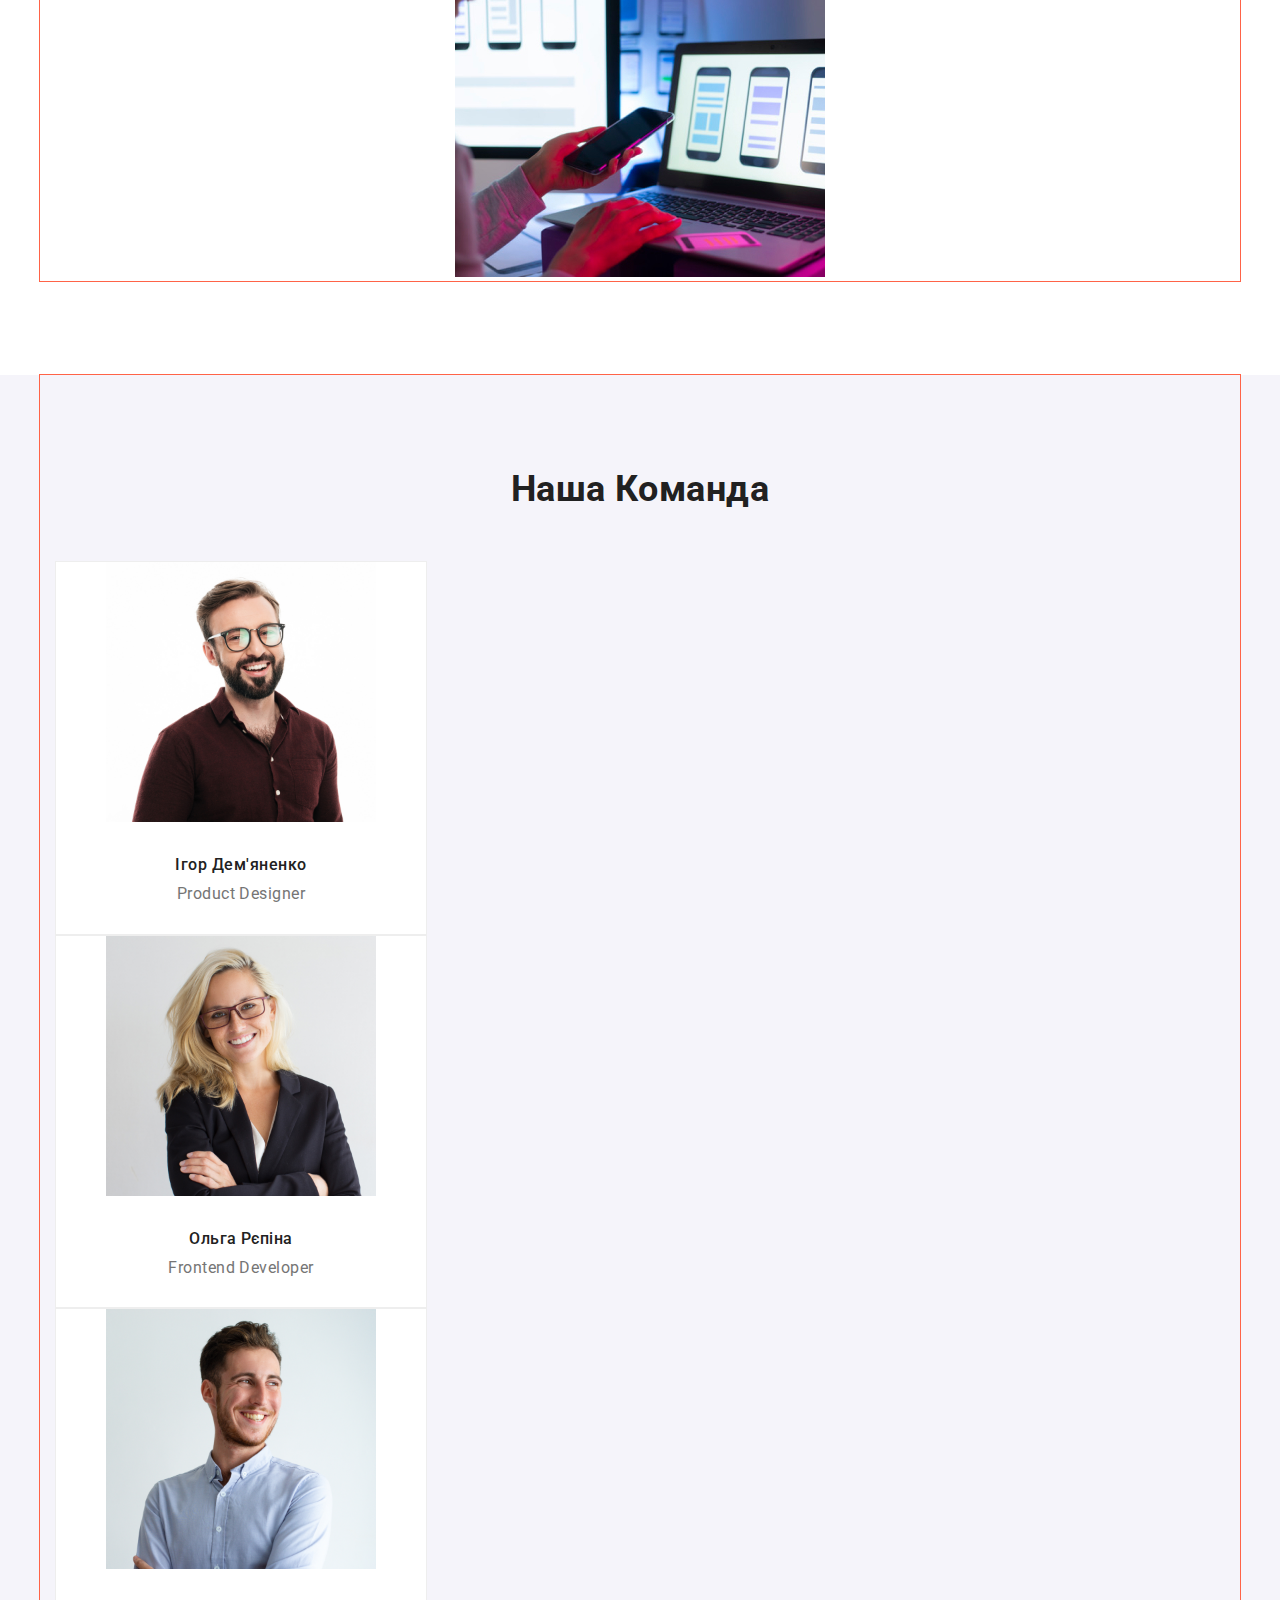
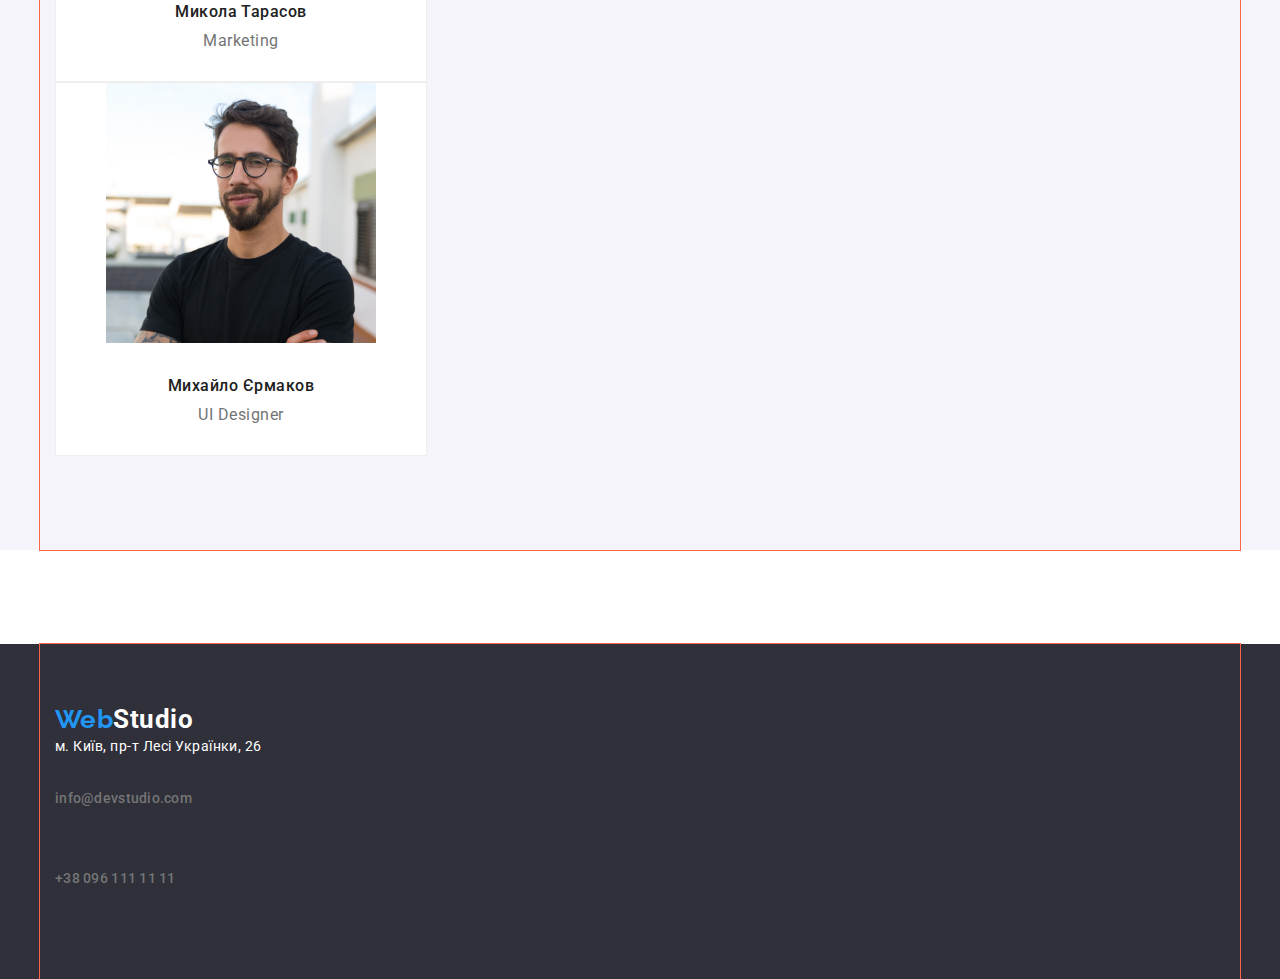
==== commit 982ea5a5: "Add flex in header and description section" ====
--- a/index.html
+++ b/index.html
@@ -16,30 +16,30 @@
     <!--header block-->
     <header class="header">
       <div class="container">
-        <nav>
+        <nav class="nav-main">
           <a href="./index.html" class="logo"
             ><span class="first-text-logo">Web</span>Studio</a
           >
-          <ul>
-            <li>
+          <ul class="nav-list">
+            <li class="item">
               <a class="navigation link current" href="./index.html">Студія</a>
             </li>
-            <li>
+            <li class="item">
               <a class="navigation link" href="./portfolio.html">Портфоліо</a>
             </li>
-            <li>
+            <li class="item">
               <a class="navigation link" href="./contacts.html">Контакти</a>
             </li>
           </ul>
         </nav>
 
-        <ul>
-          <li>
+        <ul class="nav-adress">
+          <li class="item">
             <address class="address link">
               <a href="mailto:info@devstudio.com"></a>info@devstudio.com
             </address>
           </li>
-          <li>
+          <li class="item">
             <address class="address link">
               <a href="tel:+380961111111"></a>+38 096 111 11 11
             </address>
@@ -62,8 +62,8 @@
       <section class="description">
         <div class="container">
           <h2 class="visually-hidden">Переваги</h2>
-          <ul>
-            <li>
+          <ul class="description-list">
+            <li class="item">
               <h3 class="description-title">УВАГА ДО ДЕТАЛЕЙ</h3>
               <p class="description-subtitle">
                 Ідейні міркування, і навіть початок повсякденної роботи з
@@ -71,7 +71,7 @@
               </p>
             </li>
 
-            <li>
+            <li class="item">
               <h3 class="description-title">ПУНКТУАЛЬНІСТЬ</h3>
               <p class="description-subtitle">
                 Завдання організації, особливо рамки і місце навчання кадрів
@@ -79,14 +79,14 @@
               </p>
             </li>
 
-            <li>
+            <li class="item">
               <h3 class="description-title">ПЛАНУВАННЯ</h3>
               <p class="description-subtitle">
                 Так само консультація з широким активом значною мірою зумовлює.
               </p>
             </li>
 
-            <li>
+            <li class="item">
               <h3 class="description-title">СУЧАСНІ ТЕХНОЛОГІЇ</h3>
               <p class="description-subtitle">
                 Значимість цих проблем настільки очевидна, що реалізація
--- a/styles/styles.css
+++ b/styles/styles.css
@@ -7,6 +7,8 @@
     --command-button-background-color: #F5F4FA;
 }
 
+
+
 body {
     margin: 0;
     background-color: var(--primary-background-color);
@@ -14,7 +16,6 @@
     font-family: Roboto, sans-serif;
     letter-spacing: 0.03em;
 }
-
 
 .section-title {
     font-size: 36px;
@@ -58,15 +59,27 @@
     margin: 0 auto;
     padding: 0 15px;
     outline: 1px solid tomato;
-    
-}
+}
+
 
 /* Header */
-
 .header {
     background-color: var(--primary-background-color);
 }
 
+.header .item:not(:last-child) {
+    margin-right: 50px;
+}
+
+.header .container {
+    display: flex;
+}
+
+.nav-main {
+    display: flex;
+    margin-right: auto;
+    align-items: center;
+}
 
 .logo {
     color: #000000;
@@ -74,6 +87,7 @@
     font-weight: 700;
     font-size: 26px;
     line-height: 1.19;
+    margin-right: 93px;
     
 }
 
@@ -83,6 +97,11 @@
 
 }
 
+.nav-list {
+    display: flex;
+
+}
+
 .link {
     text-decoration: none;
 }
@@ -93,6 +112,13 @@
     font-size: 14px;
     line-height: 1.14;
     letter-spacing: 0.02em;
+    padding-top: 32px;
+    padding-bottom: 32px;
+}
+
+.nav-adress {
+    display: flex;
+    align-items: center;
 }
 
 .address.link {
@@ -102,6 +128,8 @@
     font-size: 14px;
     line-height: 1.14;
     letter-spacing: 0.02em;
+    padding-top: 32px;
+    padding-bottom: 32px;
 }
 
 .link:hover,
@@ -110,8 +138,8 @@
 }
 
 
-
 /* Main block */
+
 
 /* Hero */
 .hero-section {
@@ -136,29 +164,34 @@
 }
 
 .hero-button{
-    /* display: inline-block; */
     background-color: var(--accent-color-text);
     color: var(--primary-background-color);
     text-decoration: none;
     font-weight: 700;
     font-size: 16px;
     line-height: 1.88;
-    /* min-width: 216px;
-    min-height: 50px;
-    border-radius: 4px; */
-
-}
-
-/* description */
-
+    border-radius: 4px;
+    padding: 10px 32px;
+}
+
+
+/* Description */
 .description {
     margin-bottom: 94px;
 }
 
+.description-list {
+    display: flex;
+}
+
+.description-list .item.item:not(:last-child) {
+    margin-right: 30px;
+}
+
 .description-title {
     font-size: 14px;
     line-height: 1.14;
-    text-transform: uppercase;
+    margin-bottom: 10px;
 }
 
 .description-subtitle {
@@ -167,12 +200,13 @@
     line-height: 1.71;
 }
 
+
 /* Doing */
-
 .doing-selection {
     margin-bottom: 94px;
     text-align: center;
 }
+
 
 /* Command */
 .command-selection .container {
@@ -215,6 +249,7 @@
     padding-bottom: 30px;
 }
 
+
 /* Footer */
 .footer {
     background-color: var(--hero-footer-background-color);
@@ -240,13 +275,11 @@
 
 /* PORTFOLIO */
 
+
+
 /* portfilio */
-
-.header {
-    margin-bottom: 94px;
-}
-
 .portfolio-section {
+    margin-top: 94px;
     margin-bottom: 94px;
 }
 .portfolio-section .container:first-child {
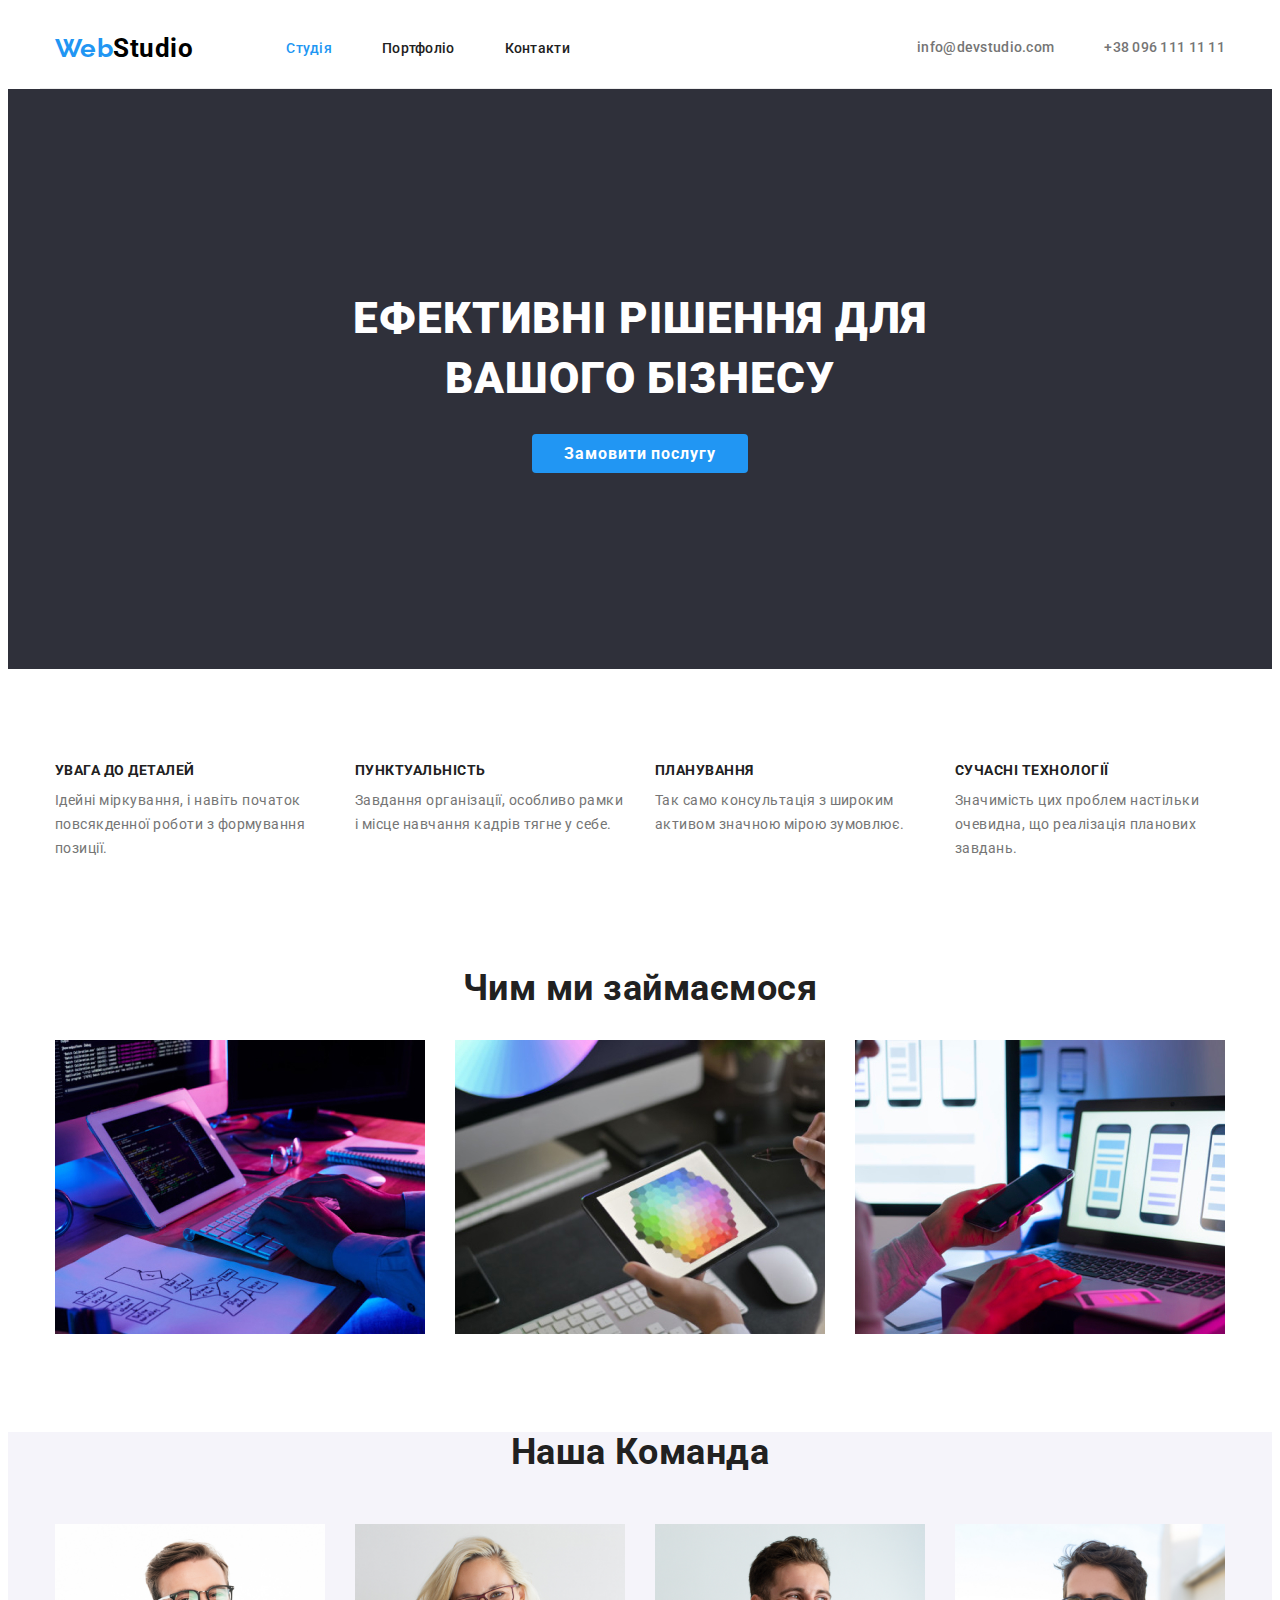
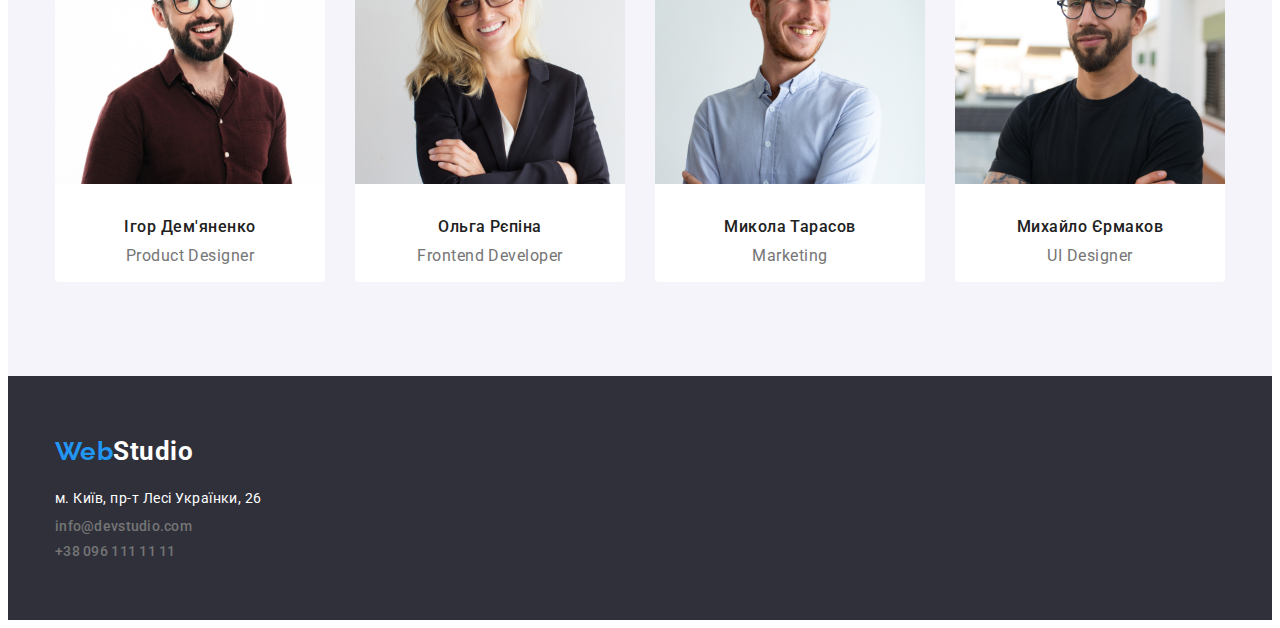
==== commit 8cb708d9: "finally HM 3" ====
--- a/index.html
+++ b/index.html
@@ -22,25 +22,25 @@
           >
           <ul class="nav-list">
             <li class="item">
-              <a class="navigation link current" href="./index.html">Студія</a>
+              <a class="header-link current" href="./index.html">Студія</a>
             </li>
             <li class="item">
-              <a class="navigation link" href="./portfolio.html">Портфоліо</a>
+              <a class="header-link" href="./portfolio.html">Портфоліо</a>
             </li>
             <li class="item">
-              <a class="navigation link" href="./contacts.html">Контакти</a>
+              <a class="header-link" href="./contacts.html">Контакти</a>
             </li>
           </ul>
         </nav>
 
-        <ul class="nav-adress">
+        <ul class="nav-address">
           <li class="item">
-            <address class="address link">
+            <address class="header-link">
               <a href="mailto:info@devstudio.com"></a>info@devstudio.com
             </address>
           </li>
           <li class="item">
-            <address class="address link">
+            <address class="header-link">
               <a href="tel:+380961111111"></a>+38 096 111 11 11
             </address>
           </li>
@@ -59,11 +59,11 @@
       </section>
 
       <!--description-->
-      <section class="description">
+      <section class="description-section">
         <div class="container">
           <h2 class="visually-hidden">Переваги</h2>
           <ul class="description-list">
-            <li class="item">
+            <li class="description-item">
               <h3 class="description-title">УВАГА ДО ДЕТАЛЕЙ</h3>
               <p class="description-subtitle">
                 Ідейні міркування, і навіть початок повсякденної роботи з
@@ -71,7 +71,7 @@
               </p>
             </li>
 
-            <li class="item">
+            <li class="description-item">
               <h3 class="description-title">ПУНКТУАЛЬНІСТЬ</h3>
               <p class="description-subtitle">
                 Завдання організації, особливо рамки і місце навчання кадрів
@@ -79,14 +79,14 @@
               </p>
             </li>
 
-            <li class="item">
+            <li class="description-item">
               <h3 class="description-title">ПЛАНУВАННЯ</h3>
               <p class="description-subtitle">
                 Так само консультація з широким активом значною мірою зумовлює.
               </p>
             </li>
 
-            <li class="item">
+            <li class="description-item">
               <h3 class="description-title">СУЧАСНІ ТЕХНОЛОГІЇ</h3>
               <p class="description-subtitle">
                 Значимість цих проблем настільки очевидна, що реалізація
@@ -100,16 +100,24 @@
       <!--doing-->
       <section class="doing-selection">
         <div class="container">
-          <h2 class="section-title">ЧИМ МИ ЗАЙМАЄМОСЯ</h2>
-          <ul>
-            <li>
-              <img src="./images/img1.jpg" alt="Пишуть код" width="370" />
-            </li>
-            <li>
-              <img src="./images/img2.jpg" alt="Корекція коліру" width="370" />
-            </li>
-            <li>
-              <img src="./images/img3.jpg" alt="Мобільні додатки" width="370" />
+          <h2 class="section-title">Чим ми займаємося</h2>
+          <ul class="doing-list">
+            <li class="doing-item">
+              <img class="doing-img" src="./images/img1.jpg" alt="Пишуть код" />
+            </li>
+            <li class="doing-item">
+              <img
+                class="doing-img"
+                src="./images/img2.jpg"
+                alt="Корекція коліру"
+              />
+            </li>
+            <li class="doing-item">
+              <img
+                class="doing-img"
+                src="./images/img3.jpg"
+                alt="Мобільні додатки"
+              />
             </li>
           </ul>
         </div>
@@ -119,8 +127,8 @@
       <section class="command-selection">
         <div class="container">
           <h2 class="section-title">Наша Команда</h2>
-          <ul>
-            <li class="card">
+          <ul class="command-list">
+            <li class="command-card">
               <img
                 class="command-img"
                 src="./images/igor.jpg"
@@ -130,7 +138,7 @@
               <h3 class="command-title">Ігор Дем'яненко</h3>
               <p class="command-subtitle">Product Designer</p>
             </li>
-            <li class="card">
+            <li class="command-card">
               <img
                 class="command-img"
                 src="./images/olha.jpg"
@@ -140,7 +148,7 @@
               <h3 class="command-title">Ольга Рєпіна</h3>
               <p class="command-subtitle">Frontend Developer</p>
             </li>
-            <li class="card">
+            <li class="command-card">
               <img
                 class="command-img"
                 src="./images/mikola.jpg"
@@ -150,7 +158,7 @@
               <h3 class="command-title">Микола Тарасов</h3>
               <p class="command-subtitle">Marketing</p>
             </li>
-            <li class="card">
+            <li class="command-card">
               <img
                 class="command-img"
                 src="./images/mihailo.jpg"
@@ -171,19 +179,19 @@
         <a href="./index.html" class="logo"
           ><span class="first-text-logo">Web</span>Studio</a
         >
-        <ul>
-          <li>
+        <ul class="footer-list">
+          <li class="footer-item">
             <address class="address-street">
               м. Київ, пр-т Лесі Українки, 26
             </address>
           </li>
-          <li>
-            <address class="address link">
+          <li class="footer-item">
+            <address class="footer-address">
               <a href="mailto:info@devstudio.com"></a>info@devstudio.com
             </address>
           </li>
-          <li>
-            <address class="address link">
+          <li class="footer-item">
+            <address class="footer-address">
               <a href="tel:+380961111111"></a>+38 096 111 11 11
             </address>
           </li>
--- a/styles/styles.css
+++ b/styles/styles.css
@@ -5,12 +5,13 @@
     --hero-footer-background-color: #2F303A;
     --primary-background-color: #FFFFFF;
     --command-button-background-color: #F5F4FA;
+    --border-color: #ECECEC;
+    --borde-color-cards: #EEEEEE;
 }
 
 
 
 body {
-    margin: 0;
     background-color: var(--primary-background-color);
     color: var(--primary-color-text);
     font-family: Roboto, sans-serif;
@@ -22,11 +23,7 @@
     line-height: 1.16;
 }
 
-li {
-    list-style-type: none;
-}
-
-.navigation.link.current {
+.nav-list .current {
     color: var(--accent-color-text);
 }
 
@@ -43,14 +40,24 @@
     margin: -1px;
 }
 
+ul {
+    margin: 0;
+    padding: 0;
+    list-style-type: none;
+}
+
 h1,
 h2,
 h3,
 h4,
-ul,
+h5,
+h6,
 p {
-    margin: 0;
-    padding: 0;
+    margin-top: 0;
+}
+
+.link {
+    text-decoration: none;
 }
 
 .container {
@@ -58,27 +65,22 @@
     width: 1200px;
     margin: 0 auto;
     padding: 0 15px;
-    outline: 1px solid tomato;
-}
-
+    /* outline: 1px solid tomato; */
+}
+
+
+/* index.html */
 
 /* Header */
-.header {
-    background-color: var(--primary-background-color);
-}
-
-.header .item:not(:last-child) {
-    margin-right: 50px;
-}
-
 .header .container {
     display: flex;
+    border-bottom: 1px solid var(--border-color);
 }
 
 .nav-main {
     display: flex;
-    margin-right: auto;
     align-items: center;
+    flex-grow: 1;
 }
 
 .logo {
@@ -88,65 +90,60 @@
     font-size: 26px;
     line-height: 1.19;
     margin-right: 93px;
-    
 }
 
 .first-text-logo{
     color: var(--accent-color-text);
     font-family: Raleway, sans-serif;
-
 }
 
 .nav-list {
     display: flex;
-
-}
-
-.link {
-    text-decoration: none;
-}
-
-.navigation.link {
+    gap: 50px;
+}
+
+.header-link{
+    padding-top: 32px;
+    padding-bottom: 32px;  
+    text-decoration: none; 
+}
+
+.header-link {
     color: var(--primary-color-text);
     font-weight: 500;
     font-size: 14px;
     line-height: 1.14;
     letter-spacing: 0.02em;
-    padding-top: 32px;
-    padding-bottom: 32px;
-}
-
-.nav-adress {
+}
+
+.nav-address {
     display: flex;
     align-items: center;
-}
-
-.address.link {
+    gap: 50px;
+}
+
+.nav-address .header-link {
     color: var(--secondary-color-text);
     font-style: normal;
     font-weight: 500;
     font-size: 14px;
     line-height: 1.14;
     letter-spacing: 0.02em;
-    padding-top: 32px;
-    padding-bottom: 32px;
-}
-
-.link:hover,
-.link:focus {
+}
+
+.header-link:hover,
+.header-link:focus {
     color: var(--accent-color-text);
 }
 
 
 /* Main block */
-
 
 /* Hero */
 .hero-section {
     background-color: var(--hero-footer-background-color);
     letter-spacing: 0.06em;
     text-align: center;
-    margin-bottom: 94px;
 }
 
 .hero-section .container {
@@ -176,16 +173,17 @@
 
 
 /* Description */
-.description {
-    margin-bottom: 94px;
+.description-section {
+    padding: 94px 0;
 }
 
 .description-list {
     display: flex;
-}
-
-.description-list .item.item:not(:last-child) {
-    margin-right: 30px;
+    gap: 30px;
+}
+
+.description-item {
+    flex-basis: 270px;
 }
 
 .description-title {
@@ -203,29 +201,42 @@
 
 /* Doing */
 .doing-selection {
-    margin-bottom: 94px;
-    text-align: center;
+    padding-bottom: 94px;
+    text-align: center;
+}
+
+.doing-list {
+    display: flex;
+    justify-content: space-between;
+}
+
+.doing-img {
+    flex-basis: 370px;
 }
 
 
 /* Command */
 .command-selection .container {
-    padding-top: 94px;
-    padding-bottom: 94px;
     text-align: center;
 }
 
 .command-selection {
     background-color: var(--command-button-background-color);
-    margin-bottom: 94px;
+    padding-bottom: 94px;
 }
 
 .command-selection .section-title {
     margin-bottom: 50px;
 }
 
-.card {
+.command-list {
+    display: flex;
+    justify-content: space-between;
+}
+
+.command-card {
     background-color: var(--primary-background-color);
+    border-radius: 0px 0px 4px 4px;
 }
 
 .command-img {
@@ -246,7 +257,6 @@
     font-size: 16px;
     line-height: 1.18;
     text-align: center;
-    padding-bottom: 30px;
 }
 
 
@@ -267,6 +277,23 @@
     line-height: 1.71;
 }
 
+.footer-address {
+    color: var(--secondary-color-text);
+    font-style: normal;
+    font-weight: 500;
+    font-size: 14px;
+    line-height: 1.14;
+    letter-spacing: 0.02em;
+}
+
+.footer-list {
+    margin-top: 20px;
+}
+
+.footer-item:not(:last-child) {
+    padding-bottom: 9px;
+}
+
 .footer .container {
     padding-top: 60px;
     padding-bottom: 60px;
@@ -279,14 +306,17 @@
 
 /* portfilio */
 .portfolio-section {
-    margin-top: 94px;
-    margin-bottom: 94px;
+    padding-top: 94px;
+    padding-bottom: 94px;
 }
 .portfolio-section .container:first-child {
     margin-bottom: 50px;    
 }
 
 .portfolio-buttons {
+    display: flex;
+    justify-content: center;
+    gap: 8px;
 
 }
 
@@ -310,21 +340,32 @@
     color: var(--primary-background-color);
 }
 
-.card-img {
-    margin-bottom: 20px;
-}
-
-.card {
-    max-width: 370px;
-    /* max-height: 400px; */
-    border: 1px solid #EEEEEE;
-    /* background-color: tomato; */
-}
-
+.portfolio-cards {
+    display: flex;
+    flex-wrap: wrap;
+    
+}
+
+
+.portfolio-card {
+    width: calc((100% - (30px * 2)) / 3);
+}
+
+.portfolio-card:not(:nth-child(3n)) {
+    margin-right: 30px;
+}
+
+.portfolio-card:not(:nth-last-child(-n + 3)) {
+    margin-bottom: 30px;
+}
 .card-link {
     text-decoration: none;
-    width: 0;
-    height: 0;
+}
+
+.card-text {
+    padding: 20px 24px;
+    border: 1px solid var(--borde-color-cards);
+    border-top: none;
 }
 
 .card-title {
@@ -333,7 +374,6 @@
     line-height: 2;
     letter-spacing: 0.06em;
     margin-bottom: 4px;
-    padding-left: 24px;
 }
 
 .card-subtitle {
@@ -341,7 +381,5 @@
     font-weight: 400;
     font-size: 16px;
     line-height: 1.88;
-    padding-bottom: 20px;
-    padding-left: 24px;
-}
-
+}
+
